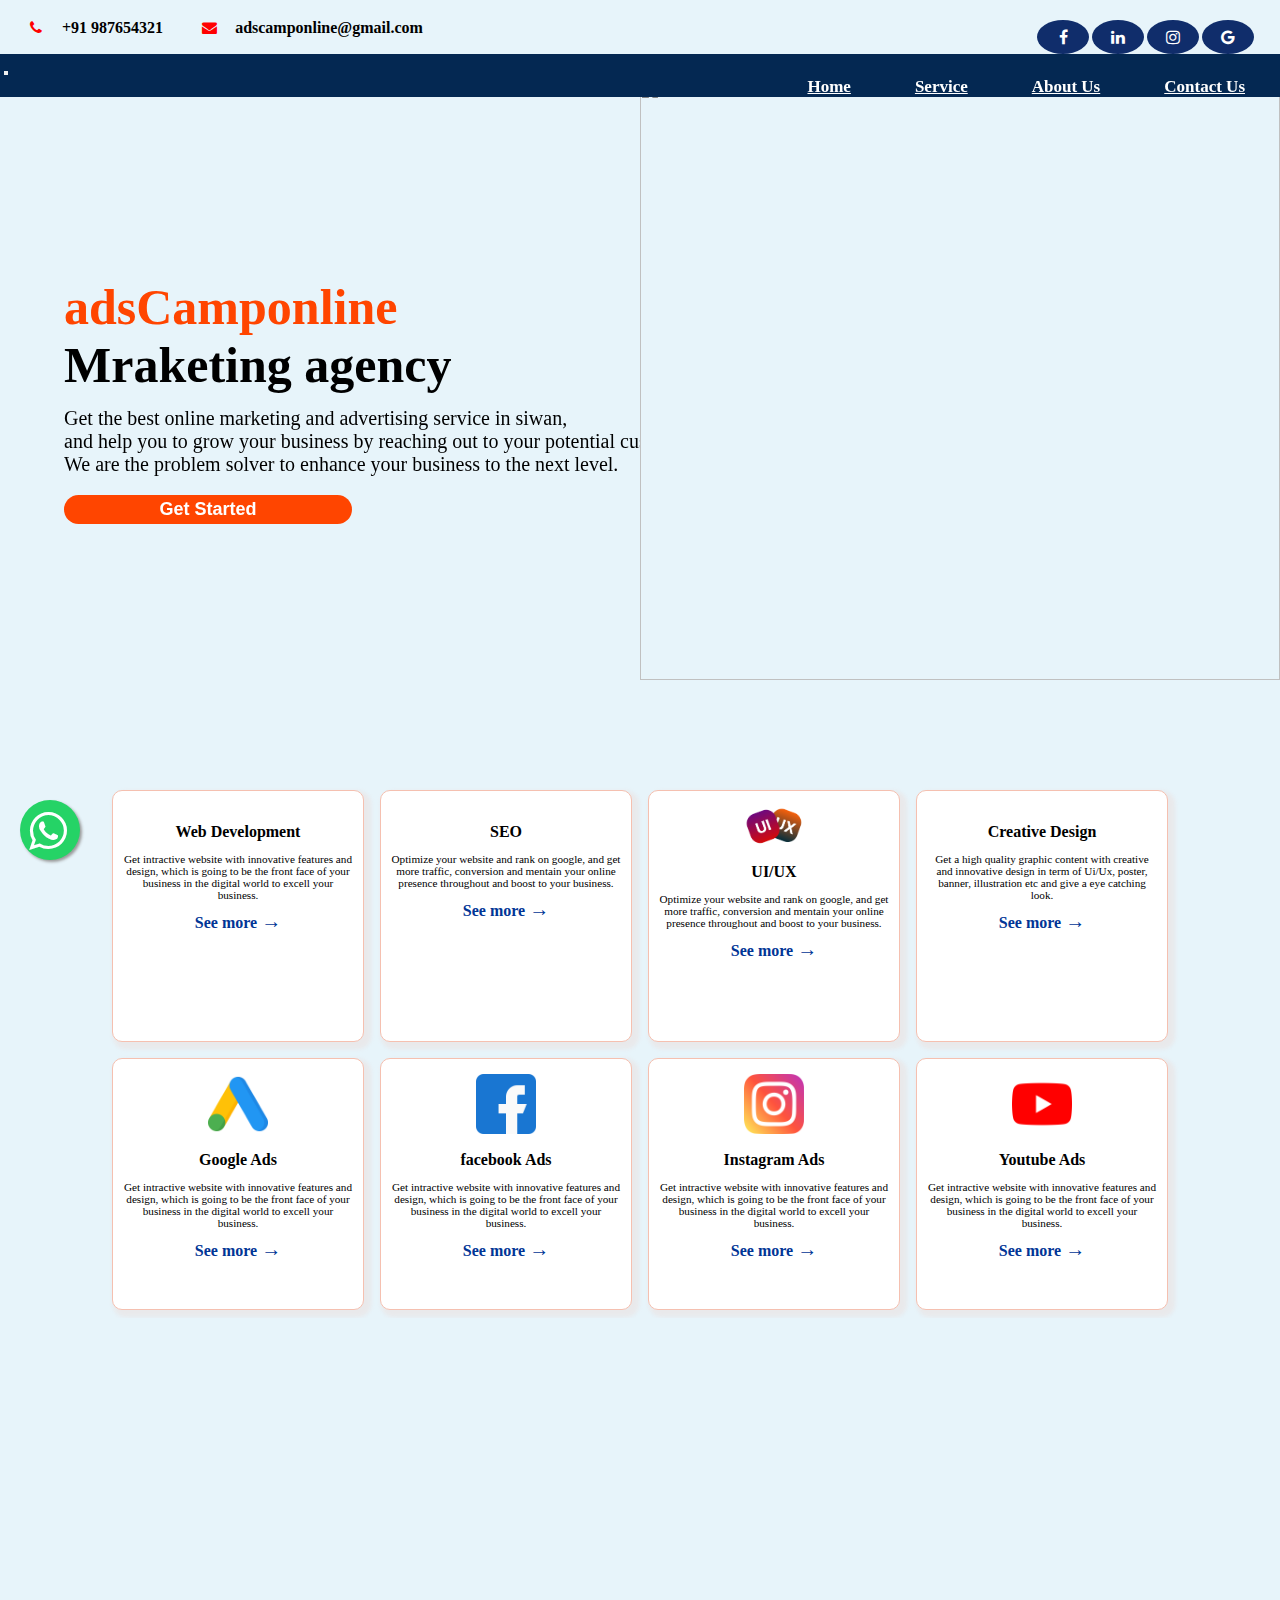
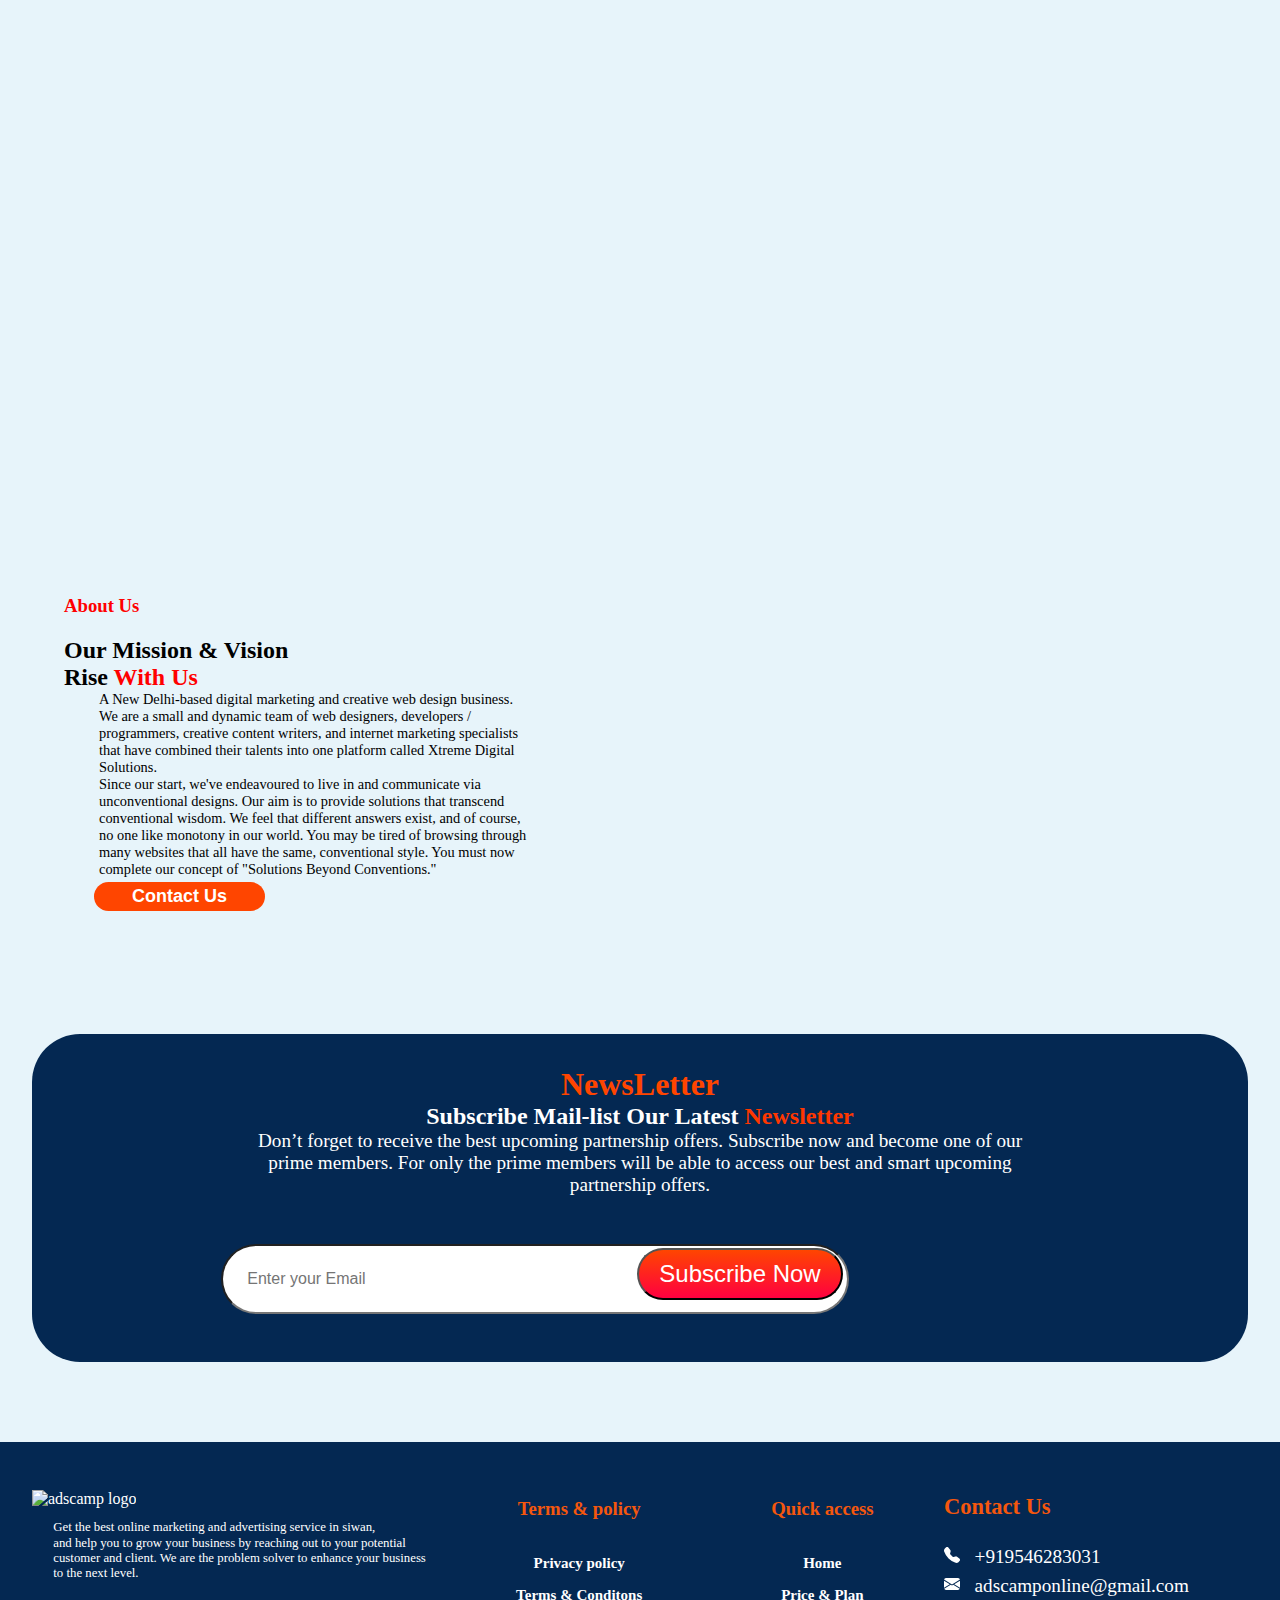
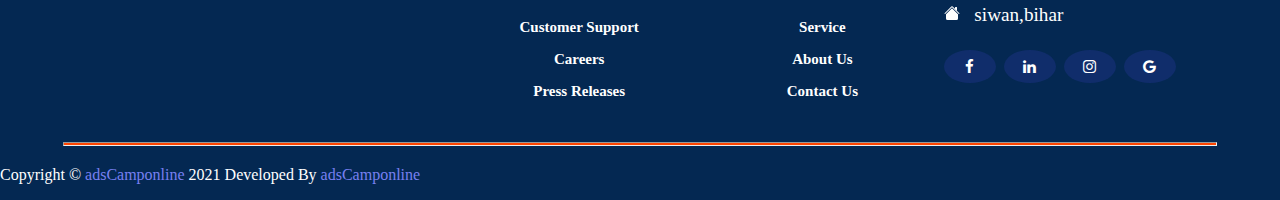
==== index.html @ 04681a6b "final up" ====
<!DOCTYPE html>
<html lang="en">

<head>
    <meta charset="UTF-8">
    <meta http-equiv="X-UA-Compatible" content="IE=edge">
    <meta name="viewport" content="width=device-width, initial-scale=1.0">
    <meta name="description"
        content="Get the best digital marketing agency service with adscamponline like web development, email marketing, content marketing, online advertising  SEO, SMO, SMM, SEM, PPC, Google Ads, Facebook Ads etc and build your online presence in the competitive market.">
    <meta name="keyword"
        content="marketing online,parchar,online parchar,online parchar kaise kare,
        digital marketing,parchar,online marketing,digital marketing agency,digital marketing company,digital marketing services,google digital marketing,internet marketing,digital garage google,online marketing business,udemy digital marketing,internet marketing service,digital network marketing,digital marketing is,digiyes digital marketing,google certified digital marketing,onlinemarketing,advertisingagencyinsiwan,onlinemarketinginsiwan,socialmediamarketing,advertisingagency,webdevelopement,digitalmarketingagency,frontenddeveloper,internetmarketing,seoagency,socialmediaadvertising,uideveloper,adagency,advertisingcompany,frontendbackend,internetmarketingcompany,online marketing agency,socialmediaoptimization,freelancewebdesigner,bestseocompany,affiliatemarketingcompanies,digitalmarketingagencynearme,brandinginmarketing,bestdigitalmarketingagency,internetadvertising,localseocompany,onlinemarketingbusiness,agencyanalytics,onlinemarketingcompanies,online advertising,agency,reputation management,marketing 4.0,online marketing,agent,digital marketing agency,marketing agency,digital marketing company,digital marketing services,google digital marketing,internet marketing,digital marketing strategy,social media marketing agency,display advertising,traditional marketing,online reputation management,digital marketing specialist,google garage digital marketing,best reputation management services,digital pr,classified ad posting,digital marketing for dummies,internet marketing company,online marketing agency,seo digital marketing,digital media marketing,digital marketing company near me,marketing firms near me,ppc agency nexa,free online advertising,online reputation repair,hubspot digital marketing">
    <meta name="author" content="adsCamponline">
    <meta name="p:domain_verify" content="2266197c15697f614e27ad385ffd2e24" />
    <link href="https://unpkg.com/aos@2.3.1/dist/aos.css" rel="stylesheet">
    <link rel="stylesheet" href="https://cdnjs.cloudflare.com/ajax/libs/font-awesome/4.7.0/css/font-awesome.min.css">
    <link href="https://cdn.jsdelivr.net/npm/bootstrap@5.1.3/dist/css/bootstrap.min.css" rel="stylesheet"
        integrity="sha384-1BmE4kWBq78iYhFldvKuhfTAU6auU8tT94WrHftjDbrCEXSU1oBoqyl2QvZ6jIW3" crossorigin="anonymous">
    <link rel="stylesheet" href="assets/bootstrap5/css/bootstrap.css">
    <link rel="stylesheet" href="css/style.css">
    <link rel="stylesheet" href="css/media.css">

    <script src="https://code.jquery.com/jquery-3.5.1.min.js"></script>
    <script src="https://cdn.jsdelivr.net/npm/bootstrap@4.6.0/dist/js/bootstrap.bundle.min.js"></script>


    <!-- Global site tag (gtag.js) - Google Analytics -->
    <script async src="https://www.googletagmanager.com/gtag/js?id=G-70TVT3E9F8"></script>


    <title>adsCamponline - Digital Marketing Agency</title>
    <link rel="shortcut icon" href="assets/img/logo.png">
</head>

<body>
    <div id="fb-root"></div>
<script async defer crossorigin="anonymous" src="https://connect.facebook.net/en_GB/sdk.js#xfbml=1&version=v13.0" nonce="bZin5POB"></script>
    <div class="sticky">
        <div class="contact-option" data-aos="fade-right">
            <div class="con-top">
                <div class="phone-option"><i class="fa fa-phone" style="font-size:15px;color:red"></i>+91 987654321
                </div>
                <div class="email-option"><i class="fa fa-envelope" style="font-size:15px;color:red"></i><a
                        href="mailto:adscamponline@gmail.com" class="mail-x">adscamponline@gmail.com</a></div>
            </div>
            <ul class="media-icon" style="display: flex; flex-direction: row; justify-content: flex-start;">
                <li>
                    <a href="https://www.facebook.com/AdsCamponline-103974725124517" target="blank"
                        class="fa fa-facebook"></a>
                </li>
                <li>
                    <a href="https://www.linkedin.com/company/80056406" target="blank"
                        class="fa fa-linkedin"></a>
                </li>
                <li>
                    <a href="https://www.instagram.com/adscamponline/" target="blank" class="fa fa-instagram"></a>
                </li>
                <li>
                    <a href="mailto:adscamponline@gmail.com" target="blank" class="fa fa-google"></a>
                </li>
            </ul>

        </div>
        <div class="nav-background">
            <nav class="navbar navbar-expand-lg navbar-light">
                <div class="container-fluid">
                    <a class="navbar-brand" data-aos="fade-right" href="index.html"><img class="img-fluid"
                            src="assets/img/logo.png" alt="" width="40px" height="auto"></a>
                    <button class="navbar-toggler" type="button" data-bs-toggle="collapse"
                        data-bs-target="#navbarNavAltMarkup" aria-controls="navbarNavAltMarkup" aria-expanded="false"
                        aria-label="Toggle navigation">
                        <span class="navbar-toggler-icon"></span>
                    </button>
                    <div class="collapse navbar-collapse nav-end" id="navbarNavAltMarkup">
                        <div class="navbar-nav" data-aos="fade-right">
                            <a class="nav-link active" aria-current="page" href="index.html">Home</a>
                            <!-- <a class="nav-link" href="price.html">Pricing & Plan</a> -->
                            <a class="nav-link" href="service.html">Service</a>
                            <!-- <a class="nav-link" href="#">Blog</a>  -->
                            <a class="nav-link" href="about.html">About Us</a>
                            <a class="nav-link" href="contact.html">Contact Us</a>
                            <!-- <a class="nav-link disabled">Disabled</a>  -->
                        </div>
                    </div>
                </div>
            </nav>
        </div>
    </div>

    <!-- <div class="sticky">
    
        <div class="contact-option">
    
            <div class="social">
        
                <a href="#" class="fa fa-facebook" ></a>
                <a href="#" class="fa fa-instagram" ></a>
                <a href="#" class="fa fa-instagram" style="background: #102d6b;color: #ffffff; "></a>
                <a href="#" class="fa fa-linkedin" ></a>
            </div>
    
    
            <div class="phone-option"><i class="fa fa-phone" style="font-size:15px;color:red"></i>+91 987654321</div>
            <div class="email-option"><i class="fa fa-envelope" style="font-size:15px;color:red"></i>adscamponline@gmail.com</div>
          
        </div>
    
    
    
        <header class="header">
            <nav class="navbar">
                <div class="logo">
                    <img src="assets/img/logo.png" alt="">
                   </div>
                 
                
                   <ul class="nav-menu">
                    <li class="nav-item">
                        <a href="index.html" class="nav-link">Home</a>
                    </li>
                    <li class="nav-item">
                        <a href="service.html" class="nav-link">Services</a>
                    </li>
                    <li class="nav-item">
                        <a href="about.html" class="nav-link">About</a>
                    </li>
                    <li class="nav-item">
                        <a href="contact.html" class="nav-link">Contact Us</a>
                    </li>
                </ul>
                <div class="hamburger">
                    <span class="bar"></span>
                    <span class="bar"></span>
                    <span class="bar"></span>
                </div>
            </nav>
        </header>
    </div> -->

    <!-- navigation section end  -->

    <!-- main heading  -->
    <section class="top-sec-1 ">


        <div class="head-row">
            <div class="head-col" data-aos="fade-right">
                <div class="heading">
                    <h1 style="font-weight: bold ; font-size:50px;"><br> <span
                            style="color: orangered;">adsCamponline</span> <br>Mraketing agency</h1>
                </div>
                <p class="top-para">Get the best online marketing and advertising service in siwan, <br> and help you to
                    grow your business by reaching out to your potential customer and client. <br> We are the problem
                    solver to enhance your business to the next level.</p>
                <button class="btn btn-danger btn-over"><a href="#">Get Started </a></button>
            </div>
            <div class="head-col block-con" data-aos="fade-left" id="head-col-img">
                <img src="assets/img/background.png" alt="">
            </div>
        </div>


    </section>

    <!-- <script>
        var imgElement =  document.getElementById("head-col-img");
        function classRemove() {
            if(window.screen.width < 780){
                imgElement.classList.remove("head-col","block-con");    
            }  
        }
        classRemove();
      </script> -->

    <!-- main heading end -->


    <!-- what do we do  -->
    <section class="task-we-do img-fluid">
        <div class="container">
            <div class="task">
                <!--Tile section -->

                <div class="item" id="item">
                    <div class="mini-icon"><img src="assets/img/webdevelopment.png" alt=""></div>
                    <h4 class="box-title">Web Development</h4>
                    <p>Get intractive website with innovative features and design, which is going to be the front face
                        of your business in the digital world to excell your business. </p>
                    <div class="btn">
                        <a href="service.html" class="text-color-tile" id="webev">See more <span
                                style='font-size:20px;'>&#8594;</span></a>
                        <link rel="stylesheet" href="#icon_arrow">
                    </div>
                </div>


                <div class="item" id="item">
                    <div class="mini-icon"><img src="assets/img/seo 1.png" alt=""></div>
                    <h4 class="box-title">SEO</h4>
                    <p>Optimize your website and rank on google, and get more traffic, conversion and mentain your
                        online presence throughout and boost to your business.</p>
                    <div class="btn">
                        <a href="service.html" class="text-color-tile" id="sEo">See more <span
                                style='font-size:20px;'>&#8594;</span></a>
                        <link rel="stylesheet" href="#icon_arrow">
                    </div>
                </div>



                <div class="item" id="item">
                    <div class="mini-icon"><img src="assets/img/ui-ux-icon.png" alt=""></div>
                    <h4 class="box-title">UI/UX</h4>
                    <p>Optimize your website and rank on google, and get more traffic, conversion and mentain your
                        online presence throughout and boost to your business.</p>
                    <div class="btn">
                        <a href="service.html" class="text-color-tile" id="uiUx" onclick="underCon()">See more <span
                                style='font-size:20px;'>&#8594;</span></a>
                        <link rel="stylesheet" href="#icon_arrow">
                    </div>
                </div>

                <div class="item" id="item">
                    <div class="mini-icon"><img src="assets/img/ux.png" alt=""></div>
                    <h4 class="box-title">Creative Design</h4>
                    <p>Get a high quality graphic content with creative and innovative design in term of Ui/Ux, poster,
                        banner, illustration etc and give a eye catching look.</p>
                    <div class="btn">
                        <a href="service.html" class="text-color-tile" id="creativeDesign">See more <span
                                style='font-size:20px;'>&#8594;</span></a>
                        <link rel="stylesheet" href="#icon_arrow">
                    </div>
                </div>





                <div class="item" id="item">
                    <div class="mini-icon"><img src="assets/img/GOOGLE ADS.png" alt=""></div>
                    <h4 class="box-title">Google Ads</h4>
                    <p>Get intractive website with innovative features and design, which is going to be the front face
                        of your business in the digital world to excell your business. </p>
                    <div class="btn">
                        <a href="service.html" class="text-color-tile" id="googleAds">See more <span
                                style='font-size:20px;'>&#8594;</span></a>
                        <link rel="stylesheet" href="#icon_arrow">
                    </div>
                </div>



                <div class="item" id="item">
                    <div class="mini-icon"><img src="assets/img/facebook.png" alt=""></div>
                    <h4 class="box-title">facebook Ads</h4>
                    <p>Get intractive website with innovative features and design, which is going to be the front face
                        of your business in the digital world to excell your business. </p>
                    <div class="btn">
                        <a href="service.html" class="text-color-tile" id="facebookAds" onclick="underCon()">See more <span
                                style='font-size:20px;'>&#8594;</span></a>
                        <link rel="stylesheet" href="#icon_arrow">
                    </div>
                </div>


                <div class="item" id="item">
                    <div class="mini-icon"><img src="assets/img/instagram.png" alt=""></div>
                    <h4 class="box-title">Instagram Ads</h4>
                    <p>Get intractive website with innovative features and design, which is going to be the front face
                        of your business in the digital world to excell your business. </p>
                    <div class="btn">
                        <a href="service.html" class="text-color-tile" id="instaAds" onclick="underCon()">See more <span
                                style='font-size:20px;'>&#8594;</span></a>
                        <link rel="stylesheet" href="#icon_arrow">
                    </div>
                </div>


                <div class="item" id="item">
                    <div class="mini-icon"><img src="assets/img/youtube.png" alt=""></div>
                    <h4 class="box-title">Youtube Ads</h4>
                    <p>Get intractive website with innovative features and design, which is going to be the front face
                        of your business in the digital world to excell your business. </p>
                    <div class="btn">
                        <a href="service.html" class="text-color-tile" id="youtubeAds" onclick="underCon()">See more <span
                                style='font-size:20px;'>&#8594;</span></a>
                        <link rel="stylesheet" href="#icon_arrow">
                    </div>
                </div>
            </div>
            <!--Tile section -->

            <!-- <div class="task-detail">
                <!--Content section tile 
                <div class="content-detail">
                    <ul>
                        <li>
                            <h3 class="text-color" data-aos="fade-left" data-aos-offset="100"
                                data-aos-easing="ease-in-sine">What do we do</h3>
                        </li>
                        <h2 class="font-size-h2" data-aos="fade-left" data-aos-offset="100"
                            data-aos-easing="ease-in-sine">Have a look to <br> Our<span class="text-color"> Best
                                Service</span></h2>
                    </ul>
                </div>
                <p class="para-content" data-aos="fade-left" data-aos-offset="100" data-aos-easing="ease-in-sine">
                    Lorem ipsum dolor sit amet consectetur adipisicing elit. Veniam iure, ullam numquam quo eveniet
                    nesciunt, uptatem iusto soluta fugit harum qui facilis atque? Velit officia autem nemo voluptatum
                    nam, similique, aliquid accusantium iure adipisci fuga beatae
                    minus est nostrum odio distinctio animi nobis! Modi ut vel molestiae magnam consequatur? Fugit quos
                    veniam incidunt aliquid consectetur nemo est, ipsum modi
                </p>
                <p class="para-content" data-aos="fade-left" data-aos-offset="100" data-aos-easing="ease-in-sine">
                    praesentium, quasi,earum minus ea dicta facere a rerum sequi nobis sunt quae accusantium dolores.
                    Facere a natus in, nobis animi saepe quo neque aspernatur accusantium impedit odio explicabo iure
                    reprehenderit voluptatum ullam, quae sint
                    minus odit corporis nisi voam nesciun, harum odio ducimus nostrum nobis et. Voluptas harum nostrum
                    natus maxime.
                </p>
                </p>
                <button class="top-btn" data-aos="fade-left" data-aos-offset="100" data-aos-easing="ease-in-sine"><a
                        href="service.html">Explore all services</a></button>
            </div> -->
            <!--Content section tile -->
        </div>
    </section>

    <!-- /what do we do  -->


    <!-- portfolio section start -->


    <section id="portfolio" class="portfolio-main ">
        <div class="portfolio-hw" data-aos="fade-up">
            <h2 class="our-team">Portfolio</h2>
            <p class="team-para">Here you can view the portfolio of all the services that we have provided, to our trusted clients. Client satisfaction is our utmost priority.</p>


            <div id="carouselExampleIndicators_false" class="carousel slide" data-bs-ride="carousel">
                <div class="carousel-indicators">
                    <div class="btn-port">
                        <button type="button" id="btn-slide" data-bs-target="#carouselExampleIndicators_false"
                            data-bs-slide-to="0" class="active" aria-current="true" aria-label="Slide 1"></button>
                    </div>
                    <div class="btn-port">
                        <button type="button" id="btn-slide" data-bs-target="#carouselExampleIndicators_false"
                            data-bs-slide-to="1" aria-label="Slide 2"></button>
                    </div>
                    <div class="btn-port">
                        <button type="button" id="btn-slide" data-bs-target="#carouselExampleIndicators_false"
                            data-bs-slide-to="2" aria-label="Slide 3"></button>
                    </div>
                </div>
                <div class="carousel-inner" id="carousel-inner-portfolio">
                    <div class="carousel-item active" id="carousel-item-margin">
                        <div class="container_port" data-aos="fade-up">
                            <div class="item_p" id="item1"><img src="assets/img/thumbnail/1.png"  onclick="thumbnail1()" width="100%" height="100%" alt=""></div>
                            <div class="item_p" id="item1"><img src="assets/img/thumbnail/Screenshot 2022-04-01 162708.png" alt="" id="thumbnail1" onclick="thumbnail2()"  width="100%" height="100%" ></div> 
                            <div class="item_p" id="item1"><img src="assets/img/thumbnail/3.png" alt="" id="thumbnail1" onclick="thumbnail3()"  width="100%" height="100%"></div>
                        </div>   
                    </div>

                    <!-- <div class="carousel-item" id="carousel-item-margin">
                        <div class="container_port" data-aos="fade-up">
                            <div class="item_p" id="item1"><img src="assets/img/portfolio/01 (1).jpg" alt=""></div>
                            <div class="item_p" id="item1"><img src="assets/img/portfolio/01 (4).jpg" alt=""></div>
                            <div class="item_p" id="item1"><img src="assets/img/portfolio/01 (5).jpg" alt=""></div>
                        </div>
                    </div>
                    <div class="carousel-item" id="carousel-item-margin">
                        <div class="container_port" data-aos="fade-up">
                            <div class="item_p" id="item1"><img src="assets/img/portfolio/01 (1).jpg" alt=""></div>
                            <div class="item_p" id="item1"><img src="assets/img/portfolio/01 (4).jpg" alt=""></div>
                            <div class="item_p" id="item1"><img src="assets/img/portfolio/01 (5).jpg" alt=""></div>
                        </div>
                    </div> -->
                </div>
            </div>
        </div>
    </section>



    <!-- portfolio section end -->

    <!-- about us  -->

    <section class="about-section">
        <div class="container">
            <div class="about-task">
                <!--Content section tile -->
                <div class="content-detail">
                    <ul>
                        <li>
                            <h3 class="text-color">About Us</h3>
                        </li>
                        <h2 class="font-size-h2">Our Mission & Vision<br> Rise<span class="text-color"> With
                                Us</span></h2>
                    </ul>
                </div>
                <p class="para-content">
                    A New Delhi-based digital marketing and creative web design business. We are a small and dynamic team of web designers, developers / programmers, creative content writers, and internet marketing specialists that have combined their talents into one platform called Xtreme Digital Solutions.
                </p>
                <p class="para-content">Since our start, we've endeavoured to live in and communicate via unconventional
                designs. Our aim is to provide solutions that transcend conventional wisdom. We feel that different answers exist, and of course, no one like monotony in our world. You may be tired of browsing through many websites that all have the same, conventional style. You must now complete our concept of "Solutions Beyond Conventions."
                </p>
                <button class="top-btn "><a href="#">Contact Us</a></button>


            </div>
            <div class="about-img">
                <!--Tile section -->
                <!-- <div class="item-img-1" id="item-img"> -->
                <img class="img-fluid-x" src="assets/img/about.png" alt="">
            
                            <!-- <h3 class="text-color">Social <span style="color: black;">Media</span> <span class="text-color"> Updates</span> </h3> -->
            
                
                <!-- <div class="fb-page" data-href="https://www.facebook.com/AdsCamponline-103974725124517/" data-tabs="timeline" data-width="" data-height="" data-small-header="false" data-adapt-container-width="true" data-hide-cover="false" data-show-facepile="true"><blockquote cite="https://www.facebook.com/AdsCamponline-103974725124517/" class="fb-xfbml-parse-ignore"><a href="https://www.facebook.com/AdsCamponline-103974725124517/">AdsCamponline</a></blockquote></div> -->
                <!-- </div> -->


            </div>

        </div>
    </section>



    <!-- about us end -->



    <!-- price and plan -->

    <!-- <section>
        <div class="plan-flexibality">
            <h3 style="color: darkblue;">PRICING PLAN</h3>
            <h1> <span style="color: orangered;">Flexible pricing </span> that scales <br> with your <span
                    style="color: orangered;">bussiness. </span> </h1>
        </div>
        <div class="container-x">
            <div class="plan-box">
                <div class="plan-box-info">
                    <p>Lite</p>
                    <h1>$19 <small style="color: rgb(152, 163, 180);">/yr</small> </h1>
                    <span style="color: rgb(152, 163, 180);">Hit the ground running.</span>
                    <button class="planbtn" id="plan-btn">Start Free Trial</button>

                </div>
                <div class="plan-box-info">
                    <p>Lite</p>
                    <h1>$19 <small style="color: rgb(152, 163, 180);">/yr</small> </h1>
                    <span style="color: rgb(152, 163, 180);">Hit the ground running.</span>
                    <button class="planbtn" id="plan-btn">Start Free Trial</button>
                </div>
                <div class="plan-box-info">
                    <p>Lite</p>
                    <h1>$19 <small style="color: rgb(152, 163, 180);">/yr</small> </h1>
                    <span style="color: rgb(152, 163, 180);">Hit the ground running.</span>
                    <button class="planbtn" id="plan-btn">Start Free Trial</button>
                </div>

            </div>
        </div>

    </section> -->


    <!-- end price and plan -->


    <!-- team section start  -->
    <!-- <section class="team-main img-fluid">
        <h2 class="our-team">Our Team</h2>
        <p class="team-para">We are a small but active and experienced team of web designers, developers/programmers, graphic designers, creative content writers, and marketing analysts that are always available to deliver the finest solution.</p>
        <div class="team">
            <div id="carouselExampleIndicators" class="carousel slide" data-bs-ride="carousel">
                <div class="carousel-indicators">
                    <button type="button" data-bs-target="#carouselExampleIndicators" data-bs-slide-to="0"
                        class="active" aria-current="true" aria-label="Slide 1"></button>
                    <button type="button" data-bs-target="#carouselExampleIndicators" data-bs-slide-to="1"
                        aria-label="Slide 2"></button>
                    <button type="button" data-bs-target="#carouselExampleIndicators" data-bs-slide-to="2"
                        aria-label="Slide 3"></button>
                    <button type="button" data-bs-target="#carouselExampleIndicators" data-bs-slide-to="3"
                        aria-label="Slide 4"></button>
                    <button type="button" data-bs-target="#carouselExampleIndicators" data-bs-slide-to="4"
                        aria-label="Slide 5"></button>
                    <button type="button" data-bs-target="#carouselExampleIndicators" data-bs-slide-to="5"
                        aria-label="Slide 6"></button>
                    <button type="button" data-bs-target="#carouselExampleIndicators" data-bs-slide-to="6"
                        aria-label="Slide 7"></button>
                    <button type="button" data-bs-target="#carouselExampleIndicators" data-bs-slide-to="7"
                        aria-label="Slide 8"></button>
                </div>

                <div class="carousel-inner">
                    <div class="carousel-item active">
                        <div class="carousel-container">
                            <div class="carousel-img" id="column">
                                <img src="assets/img/team/david.png" class="d-block w-100 img-fluid" alt="...">
                            </div>
                            <div class="team-content" id="column">
                                <div class="name">
                                    <h3>Abid Hussain</h3>
                                </div>
                                <div class="desigination">
                                    <h5>Founder</h5>
                                </div>
                                <div class="content">
                                    <p class="content-team-p">Lorem ipsum dolor sit amet, consectetur adipisicing elit.
                                        Adipisci, nemo itaque aliquam quo veritatis saepe. Necem ipsum dolor sit amet,
                                        consectetur adipisicing elit. Adipisci, nemo itaque aliquam quo veritatis saepe.
                                        Nessitatibus obcaecati eligendi perspiciatis dolore. Lorem ipsum dolor sit amet
                                        consectetur adipisicing elit. Ab nuipsum dolor sit amet consectetur adipisicing
                                        elit. Ab nmquam quis similique voluptatem enim fugiat.
                                    </p>
                                </div>
                                <div class="socialmediaIcon">
                                    <ul class="media-icon">
                                        <li>
                                            <a href="#" class="fa fa-facebook"></a>
                                        </li>
                                        <li>
                                            <a href="#" class="fa fa-google"></a>
                                        </li>
                                        <li>
                                            <a href="#" class="fa fa-linkedin"></a>
                                        </li>
                                        <li>
                                            <a href="#" class="fa fa-instagram"></a>
                                        </li>
                                    </ul>
                                </div>
                            </div>
                        </div>
                    </div>
                    <div class="carousel-item">
                        <div class="carousel-container">
                            <div class="carousel-img" id="column"><img src="assets/img/team/david.png"
                                    class="d-block w-100" alt="..."></div>
                            <div class="team-content" id="column">
                                <div class="name">
                                    <h3>Nikesh Kumar</h3>
                                </div>
                                <div class="desigination">
                                    <h5>Co-Founder</h5>
                                </div>
                                <div class="content">
                                    <p>Lorem ipsum dolor sit amet, consectetur adipisicing elit. Adipisci, nemo itaque
                                        aliquam quo veritatis saepe. Necem ipsum dolor sit amet, consectetur adipisicing
                                        elit. Adipisci, nemo itaque aliquam quo veritatis saepe.
                                        Nessitatibus obcaecati eligendi perspiciatis dolore.
                                    </p>
                                    <p>Lorem ipsum dolor sit amet consectetur adipisicing elit. Ab nuipsum dolor sit
                                        amet consectetur adipisicing elit. Ab nmquam quis similique voluptatem enim
                                        fugiat.</p>
                                </div>
                                <div class="socialmediaIcon">
                                    <ul class="media-icon">
                                        <li>
                                            <a href="#" class="fa fa-facebook"></a>
                                        </li>
                                        <li>
                                            <a href="#" class="fa fa-google"></a>
                                        </li>
                                        <li>
                                            <a href="#" class="fa fa-linkedin"></a>
                                        </li>
                                        <li>
                                            <a href="#" class="fa fa-instagram"></a>
                                        </li>
                                    </ul>
                                </div>
                            </div>
                        </div>
                    </div>
                    <div class="carousel-item">
                        <div class="carousel-container">
                            <div class="carousel-img" id="column">
                                <img src="assets/img/team/david.png" class="d-block w-100 img-fluid" alt="...">
                            </div>
                            <div class="team-content" id="column">
                                <div class="name">
                                    <h3>Manish Kumar</h3>
                                </div>
                                <div class="desigination">
                                    <h5>Front-End Dev</h5>
                                </div>
                                <div class="content">
                                    <p>Lorem ipsum dolor sit amet, consectetur adipisicing elit. Adipisci, nemo itaque
                                        aliquam quo veritatis saepe. Necem ipsum dolor sit amet, consectetur adipisicing
                                        elit. Adipisci, nemo itaque aliquam quo veritatis saepe.
                                        Nessitatibus obcaecati eligendi perspiciatis dolore.
                                    </p>
                                    <p>Lorem ipsum dolor sit amet consectetur adipisicing elit. Ab nuipsum dolor sit
                                        amet consectetur adipisicing elit. Ab nmquam quis similique voluptatem enim
                                        fugiat.</p>
                                </div>
                                <div class="socialmediaIcon">
                                    <ul class="media-icon">
                                        <li>
                                            <a href="#" class="fa fa-facebook"></a>
                                        </li>
                                        <li>
                                            <a href="#" class="fa fa-google"></a>
                                        </li>
                                        <li>
                                            <a href="#" class="fa fa-linkedin"></a>
                                        </li>
                                        <li>
                                            <a href="#" class="fa fa-instagram"></a>
                                        </li>
                                    </ul>
                                </div>
                            </div>
                        </div>
                    </div>
                    <div class="carousel-item">
                        <div class="carousel-container">
                            <div class="carousel-img" id="column">
                                <img src="assets/img/team/david.png" class="d-block w-100 img-fluid" alt="...">
                            </div>
                            <div class="team-content" id="column">
                                <div class="name">
                                    <h3>Harshal Holkar</h3>
                                </div>
                                <div class="desigination">
                                    <h5>Back-End Dev</h5>
                                </div>
                                <div class="content">
                                    <p>Lorem ipsum dolor sit amet, consectetur adipisicing elit. Adipisci, nemo itaque
                                        aliquam quo veritatis saepe. Necem ipsum dolor sit amet, consectetur adipisicing
                                        elit. Adipisci, nemo itaque aliquam quo veritatis saepe.
                                        Nessitatibus obcaecati eligendi perspiciatis dolore.
                                    </p>
                                    <p>Lorem ipsum dolor sit amet consectetur adipisicing elit. Ab nuipsum dolor sit
                                        amet consectetur adipisicing elit. Ab nmquam quis similique voluptatem enim
                                        fugiat.</p>
                                </div>
                                <div class="socialmediaIcon">
                                    <ul class="media-icon">
                                        <li>
                                            <a href="#" class="fa fa-facebook"></a>
                                        </li>
                                        <li>
                                            <a href="#" class="fa fa-google"></a>
                                        </li>
                                        <li>
                                            <a href="#" class="fa fa-linkedin"></a>
                                        </li>
                                        <li>
                                            <a href="#" class="fa fa-instagram"></a>
                                        </li>
                                    </ul>
                                </div>
                            </div>
                        </div>
                    </div>
                    <div class="carousel-item">
                        <div class="carousel-container">
                            <div class="carousel-img" id="column">
                                <img src="assets/img/team/david.png" class="d-block w-100 img-fluid" alt="...">
                            </div>
                            <div class="team-content" id="column">
                                <div class="name">
                                    <h3>Sushant</h3>
                                </div>
                                <div class="desigination">
                                    <h5>Creative Writer</h5>
                                </div>
                                <div class="content">
                                    <p>Lorem ipsum dolor sit amet, consectetur adipisicing elit. Adipisci, nemo itaque
                                        aliquam quo veritatis saepe. Necem ipsum dolor sit amet, consectetur adipisicing
                                        elit. Adipisci, nemo itaque aliquam quo veritatis saepe.
                                        Nessitatibus obcaecati eligendi perspiciatis dolore.
                                    </p>
                                    <p>Lorem ipsum dolor sit amet consectetur adipisicing elit. Ab nuipsum dolor sit
                                        amet consectetur adipisicing elit. Ab nmquam quis similique voluptatem enim
                                        fugiat.</p>
                                </div>
                                <div class="socialmediaIcon">
                                    <ul class="media-icon">
                                        <li>
                                            <a href="#" class="fa fa-facebook"></a>
                                        </li>
                                        <li>
                                            <a href="#" class="fa fa-google"></a>
                                        </li>
                                        <li>
                                            <a href="#" class="fa fa-linkedin"></a>
                                        </li>
                                        <li>
                                            <a href="#" class="fa fa-instagram"></a>
                                        </li>
                                    </ul>
                                </div>
                            </div>
                        </div>
                    </div>
                    <div class="carousel-item">
                        <div class="carousel-container">
                            <div class="carousel-img" id="column">
                                <img src="assets/img/team/david.png" class="d-block w-100 img-fluid" alt="...">
                            </div>
                            <div class="team-content" id="column">
                                <div class="name">
                                    <h3>Chandra kishor</h3>
                                </div>
                                <div class="desigination">
                                    <h5>Creative Designer</h5>
                                </div>
                                <div class="content">
                                    <p>Lorem ipsum dolor sit amet, consectetur adipisicing elit. Adipisci, nemo itaque
                                        aliquam quo veritatis saepe. Necem ipsum dolor sit amet, consectetur adipisicing
                                        elit. Adipisci, nemo itaque aliquam quo veritatis saepe.
                                        Nessitatibus obcaecati eligendi perspiciatis dolore.
                                    </p>
                                    <p>Lorem ipsum dolor sit amet consectetur adipisicing elit. Ab nuipsum dolor sit
                                        amet consectetur adipisicing elit. Ab nmquam quis similique voluptatem enim
                                        fugiat.</p>
                                </div>
                                <div class="socialmediaIcon">
                                    <ul class="media-icon">
                                        <li>
                                            <a href="#" class="fa fa-facebook"></a>
                                        </li>
                                        <li>
                                            <a href="#" class="fa fa-google"></a>
                                        </li>
                                        <li>
                                            <a href="#" class="fa fa-linkedin"></a>
                                        </li>
                                        <li>
                                            <a href="#" class="fa fa-instagram"></a>
                                        </li>
                                    </ul>
                                </div>
                            </div>
                        </div>
                    </div>
                    <div class="carousel-item">
                        <div class="carousel-container">
                            <div class="carousel-img" id="column">
                                <img src="assets/img/team/david.png" class="d-block w-100 img-fluid" alt="...">
                            </div>
                            <div class="team-content" id="column">
                                <div class="name">
                                    <h3>Pranjal</h3>
                                </div>
                                <div class="desigination">
                                    <h5>Marketing & Research</h5>
                                </div>
                                <div class="content">
                                    <p>Lorem ipsum dolor sit amet, consectetur adipisicing elit. Adipisci, nemo itaque
                                        aliquam quo veritatis saepe. Necem ipsum dolor sit amet, consectetur adipisicing
                                        elit. Adipisci, nemo itaque aliquam quo veritatis saepe.
                                        Nessitatibus obcaecati eligendi perspiciatis dolore.
                                    </p>
                                    <p>Lorem ipsum dolor sit amet consectetur adipisicing elit. Ab nuipsum dolor sit
                                        amet consectetur adipisicing elit. Ab nmquam quis similique voluptatem enim
                                        fugiat.</p>
                                </div>
                                <div class="socialmediaIcon">
                                    <ul class="media-icon">
                                        <li>
                                            <a href="#" class="fa fa-facebook"></a>
                                        </li>
                                        <li>
                                            <a href="#" class="fa fa-google"></a>
                                        </li>
                                        <li>
                                            <a href="#" class="fa fa-linkedin"></a>
                                        </li>
                                        <li>
                                            <a href="#" class="fa fa-instagram"></a>
                                        </li>
                                    </ul>
                                </div>
                            </div>
                        </div>
                    </div>
                    <div class="carousel-item">
                        <div class="carousel-container">
                            <div class="carousel-img" id="column">
                                <img src="assets/img/team/david.png" class="d-block w-100 img-fluid" alt="...">
                            </div>
                            <div class="team-content" id="column">
                                <div class="name">
                                    <h3>Samadarshi</h3>
                                </div>
                                <div class="desigination">
                                    <h5>Analytics</h5>
                                </div>
                                <div class="content">
                                    <p>Lorem ipsum dolor sit amet, consectetur adipisicing elit. Adipisci, nemo itaque
                                        aliquam quo veritatis saepe. Necem ipsum dolor sit amet, consectetur adipisicing
                                        elit. Adipisci, nemo itaque aliquam quo veritatis saepe.
                                        Nessitatibus obcaecati eligendi perspiciatis dolore.
                                    </p>
                                    <p>Lorem ipsum dolor sit amet consectetur adipisicing elit. Ab nuipsum dolor sit
                                        amet consectetur adipisicing elit. Ab nmquam quis similique voluptatem enim
                                        fugiat.</p>
                                </div>
                                <div class="socialmediaIcon">
                                    <ul class="media-icon">
                                        <li>
                                            <a href="#" class="fa fa-facebook"></a>
                                        </li>
                                        <li>
                                            <a href="#" class="fa fa-google"></a>
                                        </li>
                                        <li>
                                            <a href="#" class="fa fa-linkedin"></a>
                                        </li>
                                        <li>
                                            <a href="#" class="fa fa-instagram"></a>
                                        </li>
                                    </ul>
                                </div>
                            </div>
                        </div>
                    </div>
                </div>
                <button class="carousel-control-prev" type="button" data-bs-target="#carouselExampleIndicators"
                    data-bs-slide="prev">
                    <span class="carousel-control-prev-icon" aria-hidden="true"></span>
                    <span class="visually-hidden">Previous</span>
                </button>
                <button class="carousel-control-next" type="button" data-bs-target="#carouselExampleIndicators"
                    data-bs-slide="next">
                    <span class="carousel-control-next-icon" aria-hidden="true"></span>
                    <span class="visually-hidden">Next</span>
                </button>
            </div>
        </div>

    </section> -->



    <!-- mobile team section -->
    <!-- <section class="mobile-team">
        <h2 class="our-team">Our Team</h2>
        <p class="team-para">Lorem ipsum dolor sit amet consectetur adipisicing elit. Rerum molestias ullam ea minima!
            Veritatis molestiae blanditiis commodi labore ut rerum, minima quos illo ipsum sapiente sit ad esse nisi
            doloremque!</p>
        <div class="m-team">
            <div id="carouselExampleIndicators" class="carousel slide" data-bs-ride="carousel">
                <div class="carousel-indicators">
                    <button type="button" data-bs-target="#carouselExampleIndicators" data-bs-slide-to="0"
                        class="active" aria-current="true" aria-label="Slide 1"></button>
                    <button type="button" data-bs-target="#carouselExampleIndicators" data-bs-slide-to="1"
                        aria-label="Slide 2"></button>
                    <button type="button" data-bs-target="#carouselExampleIndicators" data-bs-slide-to="2"
                        aria-label="Slide 3"></button>
                    <button type="button" data-bs-target="#carouselExampleIndicators" data-bs-slide-to="3"
                        aria-label="Slide 4"></button>
                    <button type="button" data-bs-target="#carouselExampleIndicators" data-bs-slide-to="4"
                        aria-label="Slide 5"></button>
                    <button type="button" data-bs-target="#carouselExampleIndicators" data-bs-slide-to="5"
                        aria-label="Slide 6"></button>
                    <button type="button" data-bs-target="#carouselExampleIndicators" data-bs-slide-to="6"
                        aria-label="Slide 7"></button>
                    <button type="button" data-bs-target="#carouselExampleIndicators" data-bs-slide-to="7"
                        aria-label="Slide 8"></button>
                </div>
                <div class="carousel-inner">
                    <div class="carousel-item active">
                        <div class="team-content-m" id="column-m">
                            <img src="assets/img/team/david.png" alt="background-image"> ;
                            <div class="content-team-p-m">
                                <div class="name-m">
                                    <h3>Abid Hussain</h3>
                                </div>
                                <div class="desigination-m">
                                    <h5>Founder</h5>
                                </div>
                                <p>
                                <p>
                                    Lorem ipsum dolor sit amet, consectetur adipisicing elit. Adipisci, nemo itaque
                                    aliquam quo veritatis saepe. Necem ipsum dolor sit amet, consectetur adipisicing
                                    elit. Adipisci, nemo itaque aliquam quo veritatis saepe. Nessitatibus obcaecati
                                    eligendi perspiciatis
                                    dolore.
                                </p>
                                <p>Lorem ipsum dolor sit amet consectetur adipisicing elit. Ab nuipsum dolor sit amet
                                    consectetur adipisicing elit. Ab nmquam quis similique voluptatem enim fugiat.
                                </p>
                                </p>
                            </div>

                            <div class="socialmediaIcon">
                                <ul class="media-icon">
                                    <li>
                                        <a href="#" class="fa fa-facebook"></a>
                                    </li>
                                    <li>
                                        <a href="#" class="fa fa-google"></a>
                                    </li>
                                    <li>
                                        <a href="#" class="fa fa-linkedin"></a>
                                    </li>
                                    <li>
                                        <a href="#" class="fa fa-instagram"></a>
                                    </li>
                                </ul>
                            </div>
                        </div>
                    </div>

                    <div class="carousel-item">
                        <div class="team-content-m" id="column-m">
                            <img src="assets/img/team/david.png" alt="background-image"> ;
                            <div class="content-team-p-m">
                                <div class="name-m">
                                    <h3>Nikesh Kumar</h3>
                                </div>
                                <div class="desigination-m">
                                    <h5>Co-Founder</h5>
                                </div>
                                <p>
                                <p>
                                    Lorem ipsum dolor sit amet, consectetur adipisicing elit. Adipisci, nemo itaque
                                    aliquam quo veritatis saepe. Necem ipsum dolor sit amet, consectetur adipisicing
                                    elit. Adipisci, nemo itaque aliquam quo veritatis saepe. Nessitatibus obcaecati
                                    eligendi perspiciatis
                                    dolore.
                                </p>
                                <p>Lorem ipsum dolor sit amet consectetur adipisicing elit. Ab nuipsum dolor sit amet
                                    consectetur adipisicing elit. Ab nmquam quis similique voluptatem enim fugiat.
                                </p>
                                </p>
                            </div>

                            <div class="socialmediaIcon">
                                <ul class="media-icon">
                                    <li>
                                        <a href="#" class="fa fa-facebook"></a>
                                    </li>
                                    <li>
                                        <a href="#" class="fa fa-google"></a>
                                    </li>
                                    <li>
                                        <a href="#" class="fa fa-linkedin"></a>
                                    </li>
                                    <li>
                                        <a href="#" class="fa fa-instagram"></a>
                                    </li>
                                </ul>
                            </div>
                        </div>
                    </div>

                    <div class="carousel-item">
                        <div class="team-content-m" id="column-m">
                            <img src="assets/img/team/david.png" alt="background-image"> ;
                            <div class="content-team-p-m">
                                <div class="name-m">
                                    <h3>Manish Kumar</h3>
                                </div>
                                <div class="desigination-m">
                                    <h5>Front-End Dev</h5>
                                </div>
                                <p>
                                <p>
                                    Lorem ipsum dolor sit amet, consectetur adipisicing elit. Adipisci, nemo itaque
                                    aliquam quo veritatis saepe. Necem ipsum dolor sit amet, consectetur adipisicing
                                    elit. Adipisci, nemo itaque aliquam quo veritatis saepe. Nessitatibus obcaecati
                                    eligendi perspiciatis
                                    dolore.
                                </p>
                                <p>Lorem ipsum dolor sit amet consectetur adipisicing elit. Ab nuipsum dolor sit amet
                                    consectetur adipisicing elit. Ab nmquam quis similique voluptatem enim fugiat.
                                </p>
                                </p>
                            </div>

                            <div class="socialmediaIcon">
                                <ul class="media-icon">
                                    <li>
                                        <a href="#" class="fa fa-facebook"></a>
                                    </li>
                                    <li>
                                        <a href="#" class="fa fa-google"></a>
                                    </li>
                                    <li>
                                        <a href="#" class="fa fa-linkedin"></a>
                                    </li>
                                    <li>
                                        <a href="#" class="fa fa-instagram"></a>
                                    </li>
                                </ul>
                            </div>
                        </div>
                    </div>

                    <div class="carousel-item">
                        <div class="team-content-m" id="column-m">
                            <img src="assets/img/team/david.png" alt="background-image"> ;
                            <div class="content-team-p-m">
                                <div class="name-m">
                                    <h3>Harshal Holkar</h3>
                                </div>
                                <div class="desigination-m">
                                    <h5>Back-End Dev</h5>
                                </div>
                                <p>
                                <p>
                                    Lorem ipsum dolor sit amet, consectetur adipisicing elit. Adipisci, nemo itaque
                                    aliquam quo veritatis saepe. Necem ipsum dolor sit amet, consectetur adipisicing
                                    elit. Adipisci, nemo itaque aliquam quo veritatis saepe. Nessitatibus obcaecati
                                    eligendi perspiciatis
                                    dolore.
                                </p>
                                <p>Lorem ipsum dolor sit amet consectetur adipisicing elit. Ab nuipsum dolor sit amet
                                    consectetur adipisicing elit. Ab nmquam quis similique voluptatem enim fugiat.
                                </p>
                                </p>
                            </div>

                            <div class="socialmediaIcon">
                                <ul class="media-icon">
                                    <li>
                                        <a href="#" class="fa fa-facebook"></a>
                                    </li>
                                    <li>
                                        <a href="#" class="fa fa-google"></a>
                                    </li>
                                    <li>
                                        <a href="#" class="fa fa-linkedin"></a>
                                    </li>
                                    <li>
                                        <a href="#" class="fa fa-instagram"></a>
                                    </li>
                                </ul>
                            </div>
                        </div>
                    </div>

                    <div class="carousel-item">
                        <div class="team-content-m" id="column-m">
                            <img src="assets/img/team/david.png" alt="background-image"> ;
                            <div class="content-team-p-m">
                                <div class="name-m">
                                    <h3>Sushant</h3>
                                </div>
                                <div class="desigination-m">
                                    <h5>Creative Writer</h5>
                                </div>
                                <p>
                                <p>
                                    Lorem ipsum dolor sit amet, consectetur adipisicing elit. Adipisci, nemo itaque
                                    aliquam quo veritatis saepe. Necem ipsum dolor sit amet, consectetur adipisicing
                                    elit. Adipisci, nemo itaque aliquam quo veritatis saepe. Nessitatibus obcaecati
                                    eligendi perspiciatis
                                    dolore.
                                </p>
                                <p>Lorem ipsum dolor sit amet consectetur adipisicing elit. Ab nuipsum dolor sit amet
                                    consectetur adipisicing elit. Ab nmquam quis similique voluptatem enim fugiat.
                                </p>
                                </p>
                            </div>

                            <div class="socialmediaIcon">
                                <ul class="media-icon">
                                    <li>
                                        <a href="#" class="fa fa-facebook"></a>
                                    </li>
                                    <li>
                                        <a href="#" class="fa fa-google"></a>
                                    </li>
                                    <li>
                                        <a href="#" class="fa fa-linkedin"></a>
                                    </li>
                                    <li>
                                        <a href="#" class="fa fa-instagram"></a>
                                    </li>
                                </ul>
                            </div>
                        </div>
                    </div>

                    <div class="carousel-item">
                        <div class="team-content-m" id="column-m">
                            <img src="assets/img/team/david.png" alt="background-image"> ;
                            <div class="content-team-p-m">
                                <div class="name-m">
                                    <h3>Chandra kishor</h3>
                                </div>
                                <div class="desigination-m">
                                    <h5>Creative Designer</h5>
                                </div>
                                <p>
                                <p>
                                    Lorem ipsum dolor sit amet, consectetur adipisicing elit. Adipisci, nemo itaque
                                    aliquam quo veritatis saepe. Necem ipsum dolor sit amet, consectetur adipisicing
                                    elit. Adipisci, nemo itaque aliquam quo veritatis saepe. Nessitatibus obcaecati
                                    eligendi perspiciatis
                                    dolore.
                                </p>
                                <p>Lorem ipsum dolor sit amet consectetur adipisicing elit. Ab nuipsum dolor sit amet
                                    consectetur adipisicing elit. Ab nmquam quis similique voluptatem enim fugiat.
                                </p>
                                </p>
                            </div>

                            <div class="socialmediaIcon">
                                <ul class="media-icon">
                                    <li>
                                        <a href="#" class="fa fa-facebook"></a>
                                    </li>
                                    <li>
                                        <a href="#" class="fa fa-google"></a>
                                    </li>
                                    <li>
                                        <a href="#" class="fa fa-linkedin"></a>
                                    </li>
                                    <li>
                                        <a href="#" class="fa fa-instagram"></a>
                                    </li>
                                </ul>
                            </div>
                        </div>
                    </div>

                    <div class="carousel-item">
                        <div class="team-content-m" id="column-m">
                            <img src="assets/img/team/david.png" alt="background-image"> ;
                            <div class="content-team-p-m">
                                <div class="name-m">
                                    <h3>Pranjal</h3>
                                </div>
                                <div class="desigination-m">
                                    <h5>Marketing & Research</h5>
                                </div>
                                <p>
                                <p>
                                    Lorem ipsum dolor sit amet, consectetur adipisicing elit. Adipisci, nemo itaque
                                    aliquam quo veritatis saepe. Necem ipsum dolor sit amet, consectetur adipisicing
                                    elit. Adipisci, nemo itaque aliquam quo veritatis saepe. Nessitatibus obcaecati
                                    eligendi perspiciatis
                                    dolore.
                                </p>
                                <p>Lorem ipsum dolor sit amet consectetur adipisicing elit. Ab nuipsum dolor sit amet
                                    consectetur adipisicing elit. Ab nmquam quis similique voluptatem enim fugiat.
                                </p>
                                </p>
                            </div>

                            <div class="socialmediaIcon">
                                <ul class="media-icon">
                                    <li>
                                        <a href="#" class="fa fa-facebook"></a>
                                    </li>
                                    <li>
                                        <a href="#" class="fa fa-google"></a>
                                    </li>
                                    <li>
                                        <a href="#" class="fa fa-linkedin"></a>
                                    </li>
                                    <li>
                                        <a href="#" class="fa fa-instagram"></a>
                                    </li>
                                </ul>
                            </div>
                        </div>
                    </div>

                    <div class="carousel-item">
                        <div class="team-content-m" id="column-m">
                            <img src="assets/img/team/david.png" alt="background-image"> ;
                            <div class="content-team-p-m">
                                <div class="name-m">
                                    <h3>Samadarshi</h3>
                                </div>
                                <div class="desigination-m">
                                    <h5>Analytics</h5>
                                </div>
                                <p>
                                <p>
                                    Lorem ipsum dolor sit amet, consectetur adipisicing elit. Adipisci, nemo itaque
                                    aliquam quo veritatis saepe. Necem ipsum dolor sit amet, consectetur adipisicing
                                    elit. Adipisci, nemo itaque aliquam quo veritatis saepe. Nessitatibus obcaecati
                                    eligendi perspiciatis
                                    dolore.
                                </p>
                                <p>Lorem ipsum dolor sit amet consectetur adipisicing elit. Ab nuipsum dolor sit amet
                                    consectetur adipisicing elit. Ab nmquam quis similique voluptatem enim fugiat.
                                </p>
                                </p>
                            </div>

                            <div class="socialmediaIcon">
                                <ul class="media-icon">
                                    <li>
                                        <a href="#" class="fa fa-facebook"></a>
                                    </li>
                                    <li>
                                        <a href="#" class="fa fa-google"></a>
                                    </li>
                                    <li>
                                        <a href="#" class="fa fa-linkedin"></a>
                                    </li>
                                    <li>
                                        <a href="#" class="fa fa-instagram"></a>
                                    </li>
                                </ul>
                            </div>
                        </div>
                    </div>
                </div>
            </div>
        </div>
    </section> -->
    <!-- mobile team section end  -->


    <!-- team section end  -->

    <!-- newsLetter -->

    <section id="newsLetter">
        <div class="jumbotron">
            <h3>NewsLetter</h3>
            <h2 class="display-4">Subscribe Mail-list Our Latest <span> Newsletter</span></h2>
            <p class="text-news">Don’t forget to receive the best upcoming partnership offers. Subscribe now and become one of our prime members. For only the prime members will be able to access our best and smart upcoming partnership offers.</p>
            <div class="newsLetterbutton">
                <input type="email" class="newsLetterinput" id="exampleInputEmail1" placeholder="Enter your Email">
                <button type="submit" class="btn" onclick="underCon()" >Subscribe Now</button>
            </div>
        </div>
    </section>

    <!-- newsLetter -->


    <!-- footer -->
    <footer>
        <div class="background-img ">
            <div class="Layout container-fluid ">
                <div>
                    <div class="footer-row ">
                        <div class="col-xs-12 col-sm-6 col-md-3 footer-column1 ">
                            <div class="footer-col1 text-center ">
                                <img class="footer-logo " src="assets/img/logo.png " width="80rem " alt="adscamp logo ">
                                <p class="footer-message">Get the best online marketing and advertising service in siwan, <br> and help you to
                                    grow your business by reaching out to your potential customer and client. We are the problem
                                    solver to enhance your business to the next level.</p>
                            </div>
                        </div>
                        <!-- /Column1 -->
                        <div class="col-xs-12 col-sm-6 col-md-3 footer-column2 ">
                            <div class="footer-col2 block-center ">
                                <h3>Terms & policy</h3>
                                <ul style="margin-bottom: 15px; ">
                                    <li><a href="under_con.html">Privacy policy</a></li>
                                    <li><a href="under_con.html">Terms & Conditons</a></li>
                                    <li><a href="under_con.html">Customer Support</a></li>
                                    <li><a href="under_con.html">Careers</a></li>
                                    <li><a href="under_con.html">Press Releases</a></li>
                                </ul>
                            </div>
                        </div>
                        <!-- /Column2 -->
                        <div class="col-xs-12 col-sm-6 col-md-3 footer-column2 ">
                            <div class="footer-col2 block-center ">
                                <h3>Quick access</h3>
                                <ul>
                                    <li><a href="index.html">Home</a></li>
                                    <li><a href="price.html">Price & Plan</a></li>
                                    <li><a href="service.html">Service</a></li>
                                    <li><a href="about.html">About Us</a></li>
                                    <li><a href="contact.html">Contact Us</a></li>
                                </ul>
                            </div>
                        </div>
                        <!-- /Column3 -->
                        <div class="col-xs-12 col-sm-6 col-md-3 footer-column4 ">
                            <div class="footer-col4 ">
                                <h3>Contact Us</h3>
                                <p><svg xmlns="http://www.w3.org/2000/svg " width="16 " height="16 "
                                        fill="currentColor " class="bi bi-telephone-fill " viewBox="0 0 16 16 ">
                                        <path fill-rule="evenodd "
                                            d="M1.885.511a1.745 1.745 0 0 1 2.61.163L6.29 2.98c.329.423.445.974.315 1.494l-.547 2.19a.678.678 0 0 0 .178.643l2.457 2.457a.678.678 0 0 0 .644.178l2.189-.547a1.745 1.745 0 0 1 1.494.315l2.306 1.794c.829.645.905
        1.87.163 2.611l-1.034 1.034c-.74.74-1.846 1.065-2.877.702a18.634 18.634 0 0 1-7.01-4.42 18.634 18.634 0 0 1-4.42-7.009c-.362-1.03-.037-2.137.703-2.877L1.885.511z " />
                                    </svg>&nbsp; <a href="tel:+919546283031" class="tel">+919546283031</a></p>
                                <p><svg xmlns="http://www.w3.org/2000/svg " width="16 " height="16 "
                                        fill="currentColor " class="bi bi-envelope-fill " viewBox="0 0 16 16 ">
                                        <path d="M.05 3.555A2 2 0 0 1 2 2h12a2 2 0 0 1 1.95 1.555L8 8.414.05 3.555ZM0 4.697v7.104l5.803-3.558L0 4.697ZM6.761 8.83l-6.57 4.027A2 2 0 0 0 2 14h12a2 2 0 0 0 1.808-1.144l-6.57-4.027L8 9.586l-1.239-.757Zm3.436-.586L16
        11.801V4.697l-5.803 3.546Z " />
                                    </svg>&nbsp; <a href="mailto:adscamponline@gmail.com"
                                        class="mail">adscamponline@gmail.com</a></p>
                                <p><svg xmlns="http://www.w3.org/2000/svg " width="16 " height="16 "
                                        fill="currentColor " class="bi bi-house-fill " viewBox="0 0 16 16 ">
                                        <path fill-rule="evenodd "
                                            d="m8 3.293 6 6V13.5a1.5 1.5 0 0 1-1.5 1.5h-9A1.5 1.5 0 0 1 2 13.5V9.293l6-6zm5-.793V6l-2-2V2.5a.5.5 0 0 1 .5-.5h1a.5.5 0 0 1 .5.5z " />
                                        <path fill-rule="evenodd "
                                            d="M7.293 1.5a1 1 0 0 1 1.414 0l6.647 6.646a.5.5 0 0 1-.708.708L8 2.207 1.354 8.854a.5.5 0 1 1-.708-.708L7.293 1.5z " />
                                    </svg>&nbsp;&nbsp;&nbsp;siwan,bihar</p>

                                <ul class="media-icon" id="media-icon-f"
                                    style="display: flex; flex-direction: row; justify-content: flex-start;">
                                    <li>
                                        <a href="https://www.facebook.com/AdsCamponline-103974725124517" target="blank"
                                            class="fa fa-facebook"></a>
                                    </li>
                                    <li>
                                        <a href="https://www.linkedin.com/company/80056406/admin/" target="blank"
                                            class="fa fa-linkedin"></a>
                                    </li>
                                    <li>
                                        <a href="https://www.instagram.com/adscamponline/" target="blank"
                                            class="fa fa-instagram"></a>
                                    </li>
                                    <li>
                                        <a href="mailto:adscamponline@gmail.com" target="blank"
                                            class="fa fa-google"></a>
                                    </li>
                                </ul>

                                <style>
                                    #media-icon-f li {
                                        padding-right: 0.5rem;
                                    }

                                    #media-icon-f li a {
                                        text-align: center;
                                    }

                                    #media-icon-f li  .fa {
                                        padding: 9px;
                                        font-size: 15px;
                                        width: 34px;
                                        height: auto;
                                        text-align: center;
                                        text-decoration: none;
                                        border-radius: 80%;
                                    }


                                    #media-icon-f li .fa-facebook,
                                    #media-icon-f li .fa-google,
                                    #media-icon-f li .fa-linkedin,
                                    #media-icon-f li .fa-instagram {
                                        background: #102d6b;
                                        color: white;
                                    }

                                    .footer-col2 li a{
                                        text-decoration: none;
                                        color: white;
                                        font-size: 15px;
                                        font-weight: bold;
                                    }
                                </style>

                            </div>
                        </div>
                        <!-- /Column4 -->
                    </div>
                </div>
                <div>
                    <hr class="text-center "
                        style="height:2px; width:90%; background-color: orangered; margin:20px auto; ">
                    <p class="text-center copyright " style="margin-bottom: 0;padding-bottom: 1rem; ">Copyright &copy;
                        <a href="index.html">adsCamponline</a> 2021 Developed By <a href="index.html">adsCamponline</a>
                    </p>
                </div>
            </div>
        </div>
    </footer>


    <!-- whatsaap floating icon....................  -->

    <link rel="stylesheet" href="https://maxcdn.bootstrapcdn.com/font-awesome/4.5.0/css/font-awesome.min.css">
    <a href="https://api.whatsapp.com/send?phone=919546283031&app=facebook&entry_point=page_cta&fbclid=IwAR2-OnngAxY_SerA50h0fCoJFIaG5eEzXjVBbINyllnISJV71ZHQq86qIIE"
        class="float" target="_blank">
        <i class="fa fa-whatsapp my-float"></i>
    </a>

    <Style>
        .float {
            position: fixed;
            width: 60px;
            height: 60px;
            bottom: 40px;
            left: 20px;
            background-color: #25d366;
            color: #FFF;
            border-radius: 50px;

            text-align: center;
            font-size: 30px;
            box-shadow: 2px 2px 3px #999;
            z-index: 100;
        }


        .my-float {

            font-size: 44px;
            margin-right: 21px;

        }
    </Style>
    <!-- end  whatsaap floating icon....................  -->

    <script src="https://cdn.jsdelivr.net/npm/bootstrap@5.1.3/dist/js/bootstrap.bundle.min.js"
        integrity="sha384-ka7Sk0Gln4gmtz2MlQnikT1wXgYsOg+OMhuP+IlRH9sENBO0LRn5q+8nbTov4+1p" crossorigin="anonymous">
        </script>
    <!-- <script>
        $(document).ready(function () {
            $("#carouselExampleIndicators_false").carousel({
                interval: false
            });
        });
    </script> -->
    <script>
        function underCon (){
            window.open("under_con.html");
        }
        function thumbnail1(){
            window.open("http://www.siwaninternationalschool.in/");
        }
        function thumbnail2(){
            window.open("https://cbiocenter.netlify.app/");
        }
        function thumbnail3(){
            window.open("https://web-designe.github.io/Complete-Webpage-Designe/");
        }
    </script>
    <script src="js/cost.js"></script>
    <script src="js/date-time.js"></script>
    <script src="https://unpkg.com/aos@2.3.1/dist/aos.js"></script>
    <script>AOS.init();</script>
    <script
        id="mcjs">!function (c, h, i, m, p) { m = c.createElement(h), p = c.getElementsByTagName(h)[0], m.async = 1, m.src = i, p.parentNode.insertBefore(m, p) }(document, "script", "https://chimpstatic.com/mcjs-connected/js/users/431b62baf3de1ab9bae986e94/74656c9db5a1b7d23b378f247.js");</script>


</body>

</html>
---- css/style.css ----
* {
    margin: 0;
    padding: 0;
    /* box-sizing: border-box; */
}

body {
    background-color: #e7f4fa !important;
}
.sticky{
    position: fixed;
    top: 0;
    width: 100%;
    z-index: 100;
}
.contact-option{
  background-color: #e7f4fa;
    display: flex;
    align-items: center;
    justify-content: space-between;
    width: 100%;
}
.contact-option ul{
    margin-right: 2%;
}
.contact-option ul li{
    padding-left: 3px;
}

.con-top{
    display: flex;
    justify-content: start;
    width: 50%;
}


.phone-option{
    /* border: 2px solid orangered; */
    font-weight: bold;
    cursor: pointer;
    margin: 5px;
    padding: 5px;
}

.email-option{
    /* border: 2px solid orangered; */
    font-weight: bold;
    cursor: pointer;
    margin: 5px;
    padding: 5px;
}

.mail-x{
    text-decoration: none;
    color: #000 ;
}
.mail-x:hover{
    color: #043091;
}
@media(max-width:780px){
    .contact-option{
        width: 100%;
    }
    .contact-option ul{
        display: block;
        visibility: collapse;
        padding: 0px;
        margin: 0px;
        height: 0px;
        width: 0px;
    }
    .con-top{
        display: flex;
        width: 100%;
    }
    .phone-option{
        display: block;
        visibility: collapse;
        width: 0px;
        height: 0px;
        margin: 0px;
        padding: 0px;
    }
    .email-option{
        border: none;
        font-weight: bold;
        cursor: pointer;
        margin: 1px;
        padding: 1px;
        width: 100%;
        flex-direction: row;
        float: inline-start;
    }
} 


.nav-link{
    font-weight: bold;
    font-size: 17px;
}
.greeting {
    font-size: 30px;
    text-align: center;
    font-weight: 700;
    color: #15138b;
    margin-left: 15px;
    font-family: sans-serif;
}

.greeting:hover {
    font-size: 30px;
    text-align: center;
    font-weight: 700;
    color: #fd0000;
    margin-left: 15px;
}




/* navigation  */

.navbar {
    padding-top: 0.3rem !important;
}

.overlay {
    background: rgba(0, 0, 0, 0.00);
    position: absolute;
    top: 0;
    right: 0;
}

.navbar-light .navbar-nav .nav-link {
    color: rgb(255, 255, 255);
}
.navbar-light .navbar-nav .nav-link.active {
    color: rgb(255, 255, 255);
}

.navbar-nav a {
    border: 1px;
    border-radius: 55px;
    padding: 5px 25px 5px 25px !important;
    margin-right: 10px;
    color: rgb(255, 255, 255) !important;
}

/* navigation end */

/* main heading  */
.top-sec-1 {
    margin-top: 80px;
    height: 59rem;
    width: 100%;
}
.nav-background{
    
    background-color: rgb(4, 40, 82);
}
.navbar-brand img{
    width: 50px;
}

.nav-link{
    color: #ffffff;

}
.head-row{
    display: flex;
    align-items: center;
    justify-content: center;
}

.head-col{
    margin-top: 150px;
    width: 50%;
    height: 600px;
}
@media(max-width:780px){
    .head-col{
    margin-top: 15%;
    }
}

.head-col img{
    margin-top: -150px;
    width: 100%;
    height: 600px;
}
@media(max-width:780px){
    .top-sec-1 {
        margin-top: 80px;
        height: fit-content;
        width: 100%;
    }
    .head-row{
        display: flex;
        flex-direction: column;
        width: 100%;
    }
    .head-col{
        display: flex;
        flex-direction: column;
        width: 100%;
        height: min-content;
    }
    .head-row .top-para{
        visibility: collapse;
        height: 0px;
    }

    /* img part  */

    .block-con{
        visibility: collapse;
        display: block hidden;
        height: 0% !important;
        margin: 0% !important;
        padding: 0% !important;
    }

    #head-col-img{
        width: 0px;
        height: 0px;
    }

    #head-col-img img{
        display: block;
        visibility: collapse;
        visibility: hidden;
        height: 0px;
        width: 0px;
        
    }
}



.heading {
    margin-top: -10px;
    display: flex;
    justify-content: left;
    padding: 0% 0% 1% 10%;
}
@media(max-width:780px){
    .heading h1{
        font-size: 30px !important ;
    }
}

.top-para {
    padding: 1% 50% 1% 10%;
    width: auto;
    white-space: nowrap;
    overflow: hidden;
    font-size: 20px;
    /* text-overflow: ellipsis; */
    text-decoration: none;
}

.btn-over{
    font-size: 18px;
    font-weight: 650;
    border: 2px solid orangered;
    border-radius: 30px;
    background-color: orangered;
    color: #fff;
    margin: 2% 10%;
    border: 3px solid transparent;
    border-radius: 45px;
    padding: 1px 5px;
    width: 45%;
}
.btn-over a {
    text-decoration: none;
    color: #ffffff;
}

.top-btn{
    font-size: 18px;
    font-weight: 650;
    border: 2px solid orangered;
    border-radius: 30px;
    background-color: orangered;
    color: #fff;
    margin: 4px 30px;
    border: 3px solid transparent;
    border-radius: 45px;
    padding: 1px 35px;
}
@media(max-width:780px) {
    .top-btn {
        padding: 1px 50px;     
    }
}


.top-btn a {
    text-decoration: none;
    color: #ffffff;
}

.text-color {
    color: red;
}

h1 {
    font-size: 2.5em;
}



/* what do we do */

.container {
    display: flex;
    justify-content: center;
    justify-content: space-around;
    padding: 3% 0% 3% 0%;
}
@media (max-width:780px){
    .container{
        display: flex;
        justify-content: center;
        flex-direction: column;
        
    }
}

.task-we-do{
    margin-top: -280px;

}
@media(max-width:780px){
    .task-we-do{
        margin: 0px;
    }
}



.task {
    width: 100%;
    height: auto;
    display: flex;
    flex-wrap: wrap;
    justify-content: center;
    overflow: hidden;
    margin-left: 0px;
}
@media (max-width:780px){
    .task{
    width: 100%;
    margin: 0px;
    padding: 0px;
    display: flex;
    flex-wrap: wrap;
    
}
}


.item {
    height: 250px;
    width: 250px;
    border: 1px solid  rgb(245, 192, 176);
    box-shadow: 4px 4px 4px 3px rgba(245, 192, 176, 0.2);
    border-radius: 5px;
    cursor: pointer;
    /* border: rgba(0, 0, 0, 0.5) 1px solid; */
    border-radius: 10px;
    margin: 8px;
    background-color: #ffffff;
    /* box-shadow: 0px 0px 5px rgb(0, 0, 0, 0.5); */
}
@media (max-width:780px){
    .item{
        height: auto;
        width: 45%;
    }
}
.item:hover{
    transform: scale(1.02);
}

.item img {
    width: 60px;
    height: auto;
}

.mini-icon {
    display: flex;
    justify-content: center;
    margin: 15px;
}

.box-title {
    text-align: center;
    font-size: 1rem;
    font-weight: 650;
    padding: 2px;
    margin: 10px;
}

.item p {
    text-align: center;
    font-size: 0.7rem;
    font-weight: 450;
    margin: 9px;
    overflow: hidden;
    text-overflow: ellipsis;
}



.text-wrap {
    white-space: nowrap;
    overflow: hidden;
    text-overflow: ellipsis;
}

.item .btn {
    display: flex;
    justify-content: center;
    margin-bottom: 10px;
}

.btn a {
    text-decoration: none;
    font-weight: 790;
}

.text-color-tile {
    color: rgb(1, 53, 150);
}

.text-color-tile:hover {
    color: rgb(240, 0, 0);
    font-size: 16.5px;
}

.task-detail {
    width: 50%;
    margin-top: 30px;
}
@media (max-width: 780px){
    .task-detail{
        width: 100%;
    }
}




.content-detail {
    display: flex;
    justify-content: left !important;
    width: 60%;
}

.content-detail ul li h3 {
    font-weight: 640;
}

.content-detail h2 {
    font-weight: 750;
}

.para-content {
    text-align: left;
    margin-left: 35px;
    margin-right: 45px;
    font-size: 0.9rem;
    font-weight: 450;
}

.task-detail button {
    border: 1px solid orangered;
    border-radius: 20px;
    padding: 3px 40px 3px 40px;
    background-color: orangered;
    margin-left: 34px;
    margin-top: 15px;
}

.task-detail button:hover {
    border: 1px solid orangered;
    border-radius: 20px;
    padding: 4px 41px 4px 41px;
    background-color: orangered;
    margin-left: 34px;
    margin-top: 15px;
}

.task-detail button a {
    text-decoration: none;
    color: rgb(255, 255, 255);
    font-weight: 650;
}

.task-detail button a:hover {
    text-decoration: none;
    color: rgb(255, 255, 255);
    font-weight: 650;
}

@media(max-width:780px){
    .task-detail button{
        padding: 1px 30px;
        margin: 30px;
    }

    .task-detail button:hover {
        padding: 2px 31px;
        margin: 30px;
    }
    
}


/* what do we do */


/* about us start*/

.about-img {
    margin-left: 5%; 
    margin-top: 2%;
    width: 50%;
}
@media (max-width:780px){
    .about-img{
        /* display: block; */
        /* visibility: collapse; */
        width: 100%;
        height: max-content;
        margin: 2rem;
        padding: 0px;
    }
}

/* @media(max-width:780px) {
    .about-img {
        margin-top: 40px;
    }
} */

.img-fluid-x{
    width: 90%;
    height: auto;
}

.about-task{
    width: 40%;
    margin-left: 5%;
}
@media(max-width:780px){
    .about-task{
        width: 100%;
        margin: 0%;
    }
}

#item-img img {
    width: 800px;
    height: auto;
    margin-left: 150px;
    margin-top: -100px;
}

.container-x{
    display: flex;
    justify-content: center;
    width: 80%;
    margin-left: 10%;
    margin-top: 5%;
    margin-bottom: 5%;
}







/* about us end */


/* price and paln  */

.plan-flexibality{
    text-align: center;
  }
  .plan-flexibality h3{
    color: orangered;
  
  }
  .plan-flexibality h1{
    
    font-size: 50px;
    font-weight: bolder;
  }
  
  
  
  
  
  
  .plan-box{
    display: flex;
    align-items: center;
    justify-content: center;
    
  }
  @media (max-width:780px){
      .plan-box{
          display: flex;
          justify-content: center;
          flex-direction: column;
          flex-basis: 100%;
          width: 100%;
      }
      .plan-box-info{
          width: 80% !important;
          height: 400px !important;
      }
      
  }
  .plan-more-box{
    display: flex;
    align-items: center;
    justify-content: center; 
    flex-direction: row;
  }


  .more-info{
    /* border: 1px solid  rgb(227, 232, 253); */
    width: 24%;
    margin: 20px;
    padding: 10px;
  }
  .more-info p{
  
  font-size: 15px;
  font-weight: bold;
  margin: 30px;
  }
  .plan-box-info{
      background-color: #ffffff;
      text-align: center;
      font-weight: bold;
    border: 1px solid  rgb(245, 192, 176);
    box-shadow: 4px 4px 4px 3px rgba(245, 192, 176, 0.2);
    border-radius: 5px;
    cursor: pointer;
    width: 24%;
    margin: 20px;
    padding: 10px;
}
.plan-box-info:hover{
      transform: scale(1.02);

  }
  .plan-box-info p{
    font-size: 25px;
    margin: 10px;
    padding: 10px;
    font-weight: bold;
  }
  .plan-box-info h1{
    font-size: 46px;
    margin: 10px;
    padding: 10px;
    font-weight: bolder;
  }
  .plan-box-info span{
    font-size: 15px;
    margin: 10px;
    padding: 10px;
  }
  .planbtn{
    border: 1px solid  rgb(227, 232, 253);
    background-color: rgb(227, 232, 253);
    align-items: center;
    width: 150px;
    padding: 10px;
    border-radius: 30px;
    margin-top: 20px;
    /* margin-left: 85px; */
    color: rgb(255, 60, 0);
    font-weight: bold;
}
.planbtn:hover{
    border: 1px solid  rgb(255, 60, 0);
    color: #ffffff;
      background-color: rgb(255, 60, 0);

  }
  
/* end of price and  plan  */

/* team section start  */

.our-team {
    font-size: 3.5rem;
    font-weight: 700;
    padding: 3% 0% 0%;
    color: orangered;
    text-align: center;
}

.team-para {
    text-align: center;
    font-weight: 600;
    margin-left: 8%;
    margin-top: 1%;
    margin-right: 8%;
}

.team-main {
    height: 45rem;
    width: 100%;
    justify-content: center;
}

@media (max-width :780px) {
    .team-main {
        display: block;
        visibility: collapse;
        height: 0px;
        width: 0px;
    }
}

.team {
    margin: 0 !important;
    padding: 0 !important;
    background-image: linear-gradient(50deg, rgb(214, 214, 214), rgb(255, 255, 255), rgb(214, 214, 214));
}

.carousel-inner {
    height: 100% !important;
}

#column {
    float: left;
    width: 50%;
    flex: 50%;
}

.carousel-container::after {
    content: "";
    display: table;
    clear: both;
}

.carousel-container {
    display: flex;
    height: 33rem;
}

.carousel-img {
    display: flex;
    justify-content: center;
    margin-top: 70px;
    padding-left: 80px;
}

.carousel-img img {
    height: auto;
    width: 255px !important;
    position: absolute;
}

.carousel-item {
    height: 100%;
}

.team-content {
    height: 100%;
    width: 100%;
    margin: 79px 25px;
}

.name h3 {
    color: rgb(2, 2, 114);
    text-decoration: none;
    font: 20px;
    font-weight: 650;
}

.desigination {
    margin-top: 3%;
}

.desigination h5 {
    color: rgb(255, 6, 6) !important;
    text-decoration: none;
    font-size: 19px;
    font-weight: 500;
}

.content {
    margin-top: 3%;
    margin-right: 6%;
    padding-right: 5%;
}

.content p {
    color: black;
    text-decoration: none;
}

.carousel-indicators {
    margin-bottom: -9px;
}


/* social media icon start */

.fa {
    padding: 9px;
    font-size: 15px;
    width: 34px;
    height: auto;
    text-align: center;
    text-decoration: none;
    border-radius: 80%;
}


/* Add a hover effect if you want */



/* Set a specific color for each brand */


/* Facebook Google Linkedin Twitter */

.fa-facebook,
.fa-google,
.fa-linkedin,
.fa-instagram {
    background: #102d6b;
    color: white;
}

.media-icon {
    padding-left: 0px !important;
    margin-top: 20px !important;
}

.socialmediaIcon {
    display: flex;
    justify-content: left;
    margin-top: 25px;
}

.socialmediaIcon ul {
    display: flex;
}

.socialmediaIcon ul li {
    padding-right: 10px;
}


/* social media icon end */


/* team mobile responsive */

.name-m h3 {
    color: rgb(2, 2, 114);
    text-decoration: none;
}

.desigination-m h5 {
    color: rgb(255, 6, 6);
    text-decoration: none;
}

@media(min-width:780px) {
    .mobile-team {
        display: block;
        visibility: collapse;
        width: 0px;
        height: 0px;
    }
}

@media(min-width:200px) and (max-width:779px) {
    .mobile-team,
    .m-team {
        width: 100%;
        height: 850px;
        margin-top: 5px;
    }
}

@media(min-width:200px) and (max-width:779px) {
    .carousel-inner,
    .carousel-item {
        width: 100%;
        height: 100%;
    }
}

@media(min-width:200px) and (max-width:779px) {
    .team-content-m {
        margin-right: 15%;
        margin-left: 12%;
        text-align: center;
        height: 100%;
    }
}

@media(min-width:200px) and (max-width:779px) {
    .team-content-m {
        position: relative;
        text-align: center;
        height: 640px;
        width: 80%;
        margin-top: 3%;
        margin-bottom: 5%;
    }
}

@media(min-width:200px) and (max-width:779px) {
    .team-content-m img {
        height: auto;
        width: 250px;
        margin-top: 20px;
        opacity: 0.5;
    }
}

@media(min-width:200px) and (max-width:779px) {
    .content-team-p-m {
        position: absolute;
        top: 50%;
        left: 50%;
        transform: translate(-50%, -50%);
        width: 100%;
        height: 60%;
    }
}

@media(min-width:200px) and (max-width:779px) {
    .carousel-indicators {
        /* display: block; */
        /* visibility: collapse; */
        margin: 15px;
    }
}

@media(min-width:319px) and (max-width:321px) {
    .carousel-indicators {
        display: block;
        visibility: collapse;
    }
}

@media(min-width:200px) and (max-width:779px) {
    .socialmediaIcon {
        display: flex;
        justify-content: center;
        margin-top: 20px;
    }
}


/* team mobile responsive */


/* team section end  */


/* portfolio section start  */

.container_port {
    display: flex;
    justify-content: center;
    align-items: center;
    flex-wrap: wrap;
    width: 100%;
    /* margin-top: 1%; */
    /* margin-left: 20%; */
    height: 580px;
}

@media(max-width:780px) {
    .container_port {
        display: flex;
        justify-content: center;
        align-items: center;
        flex-wrap: wrap;
        width: 90%;
        margin-top: 2%;
        /* margin-left: 20px; */
        height: 20%;
    }
}


/* 476 */

.item_p {
    background-color: rgb(255, 255, 255);
    height: 350px;
    width: 30%;
    /* border: 1px solid rgb(0, 0, 0, 0.5); */
    /* border-radius: 5px; */
    /* border: 1px solid  rgb(245, 192, 176); */
    /* box-shadow: 4px 4px 4px 3px rgba(245, 192, 176, 0.2); */
    /* border-radius: 5px; */
    cursor: pointer;
    margin-right: 10px;
}
.item_p:hover{
    transform: scale(1.02);
}

@media(max-width:780px) {
    .item_p {
        background-color: rgb(255, 255, 255);
        width: 100%;
        height: 350px;
    }
    .container_port {
        display: flex;
        justify-content: center;
        align-items: center;
        flex-wrap: wrap;
        width: 98%;
        margin-top: 2%;
        margin-left: 0% !important;
        height: 20%;
    }
    .item_p img{
        width: 100%;
    }
}


@media(min-width:1023px) and (max-width:1024px) {
    #portfolio {
        height: 40rem;
    }
    .container_port {
        width: 90%;
        margin-left: 5%;
    }
}

@media(min-width:911px) and (max-width:915px) {
    #portfolio {
        height: 40rem;
    }
    .container_port {
        width: 90%;
        margin-left: 5%;
    }
    .item_p {
        background-color: rgb(255, 255, 255);
        height: 175px;
        width: 185px;
        border: 5px solid rgb(255, 255, 255);
        border-radius: 5px;
        margin: 1%;
    }
}

.btn-port {
    visibility: hidden;
}

#item1 img {
    width: 100%;
    height: 100%;
}

@media(max-width:780px) {
    #item1 img {
        width: 100%;
        height: 100%;
        /* border-radius: 12px; */
    }
}

#carousel-inner-portfolio {
    height: 30% !important;
    width: 100% !important;
}

#carousel-item-margin {
    margin-top: 35px;
    margin-bottom: 65px;
}

.item .tag {
    color: aliceblue;
}

#portfolio {
    height: 50rem;
}

@media(min-width:200px) and (max-width:780px) {
    #portfolio {
        height: 9%;
        margin-top: 5rem;
    }
}

@media(min-width:300px) and (max-width:450px) {
    /* #portfolio {} */
}

@media(max-width:780px) {
    .portfolio-hw {
        height: 100%;
        width: 100%;
    }
}

.port-btn {
    display: flex;
    justify-content: center;
}

@media(max-width:780px) {
    .port-btn {
        visibility: collapse;
        display: block;
        height: 0px;
        width: 0px;
    }
}

.port-btn li {
    margin-right: 10px;
}

@media(max-width:780px) {
    .port-btn li {
        margin-right: 0px;
    }
}

.port-btn li div button {
    background-color: rgb(32, 24, 136);
    border: 1px solid rgb(32, 24, 136);
    border-radius: 30px;
    padding: 5px 25px;
}

.port-btn li div button a {
    text-decoration: none;
    color: white;
    font-size: 15px;
    font-weight: 650;
}




/* portfolio section end  */





/* newsLetter */

#newsLetter {
    width: 90%;
    text-align: center;
    margin: 5rem auto;
    /* border: 2px solid  linear-gradient(150deg,  rgb(164, 246, 252),rgb(243, 156, 255) , rgb(164, 246, 252));; */
    border-radius: 3rem;
    padding: 2rem;
    background-color: rgb(4, 40, 82);
    color: #ffffff;
}

#newsLetter h3 {
    color: orangered;
    font-size: 2rem;
    margin-bottom: 0;
}

#newsLetter h2 {
    font-weight: 800;
}

#newsLetter h2 span {
    color: rgb(255, 55, 0);
}

#newsLetter p {
    width: 70%;
    margin: auto;
    font-weight: 300;
    font-size: 1.2rem;
    padding: 0 0 2rem;
}

.newsLetterinput {
    width: 50%;
    border-radius: 4rem;
    padding: 1.5rem;
    margin: 1rem auto;
    font-size: 1rem;
}

.newsLetterbutton .btn {
    position: relative;
    right: 13.5rem;
    bottom: 0.1rem;
    background: orangered;
    background-image: -webkit-linear-gradient(top, orangered, #ff0040);
    background-image: -moz-linear-gradient(top, orangered, #ff0040);
    background-image: -ms-linear-gradient(top, orangered, #ff0040);
    background-image: -o-linear-gradient(top, orangered, #ff0040);
    background-image: linear-gradient(to bottom, orangered, #ff0040);
    -webkit-border-radius: 28;
    -moz-border-radius: 28;
    border-radius: 28px;
    font-family: Arial;
    color: #ffffff;
    font-size: 24px;
    padding: 10px 20px 10px 20px;
    text-decoration: none;
}

.newsLetterbutton .btn:hover {
    background: #fc3c69;
    background-image: -webkit-linear-gradient(top, #fc3c69, #cf144c);
    background-image: -moz-linear-gradient(top, #fc3c69, #cf144c);
    background-image: -ms-linear-gradient(top, #fc3c69, #cf144c);
    background-image: -o-linear-gradient(top, #fc3c69, #cf144c);
    background-image: linear-gradient(to bottom, #fc3c69, #cf144c);
    text-decoration: none;
}


@media(max-width:780px){
    #newsLetter p {
        width: 100%;
        margin: auto;
        font-weight: 300;
        font-size: 1.2rem;
        padding: 0 0 2rem;
    }
    .newsLetterinput {
        width: 95%;
        border-radius: 4rem;
        padding: 0.5rem;
        margin: 0.1rem auto;
        font-size: 1rem;
    }
    .newsLetterbutton .btn {
        position: static;
        padding: 1px 10px;
        font-size: 15px;
        margin-top: 10px;
    }
    
    
}


/* ***************** footer css ************** */
footer{
    background-color: rgb(4, 40, 82);
    color: #ffffff;
}

.footer-row {
    display: flex;
    flex-wrap: wrap;
    justify-content: baseline;
    padding: 3rem 2rem 0;
  
}

ul {
    list-style-type: none;
}

.block-center {
    line-height: 2;
    text-align: center;
    margin: auto;
}


h3 {
    font-weight: 600;
    color: rgb(245, 87, 13);
    margin-bottom: 20px;
}

.footer-col4 {
    line-height: 1.5;
    font-size: 1.2rem;
    text-align: center;
}

.footer-col4 a {
    padding-left: 5px;
}

.footer-message {
    width: 90%;
    text-align: left;
    margin: auto;
    font-size: 0.8rem;
    padding: 3%;
    line-height: 1.2;
}

@media screen and (min-width: 991px) {
    .footer-column1 {
        width: 35%;
    }
    .footer-column2 {
        width: 20%;
    }
    .footer-column4 {
        width: 25%;
    }
    .footer-col4 {
        text-align: left;
    }
}

.copyright a {
    color: rgb(120, 128, 241);
    text-decoration: none;
}

.mail {
    text-decoration: none;
    color: rgb(255, 255, 255);
}

.tel {
    text-decoration: none;
    color: rgb(255, 255, 255);
}
---- css/media.css ----
@media (max-width:780px) {
    .greeting,
    .greeting p {
        font-size: 80%;
        text-align: center;
        font-weight: 500;
        margin-left: 4px;
        margin-bottom: 4px;
    }
}

@media (max-width:780px) {
    .greeting:hover,
    .greeting p {
        font-size: 80%;
        text-align: center;
        font-weight: 500;
        color: #fd0000;
        margin-left: 4px;
        margin-bottom: 4px;
    }
}

@media (min-width:950px) {
    .nav-end {
        display: flex !important;
        justify-content: right !important;
    }
}

/* navigation */

@media(max-width: 950px) {
    .navbar-nav {
        margin: 0% 1% 0% 1% !important;
        padding: 2% 0% 2% 0% !important;
        background-color: rgb(11, 13, 92);
        text-align: center;
        text-decoration: none !important;
    }
}

@media(max-width: 950px) {
    .navbar-light .navbar-nav .nav-link {
        color: rgb(255, 255, 255);
    }
    .navbar-light .navbar-nav .nav-link.active {
        color: rgb(255, 255, 255);
    }
}

@media(min-width: 950px) {
    .navbar-light .navbar-nav .nav-link {
        color: rgb(0, 0, 0);
    }
    .navbar-light .navbar-nav .nav-link.active {
        color: rgb(0, 0, 0);
    }
}

@media(min-width:950px) {
    .navbar-nav a:hover {
        background-color: orangered;
        border: 1px;
        border-radius: 55px;
        padding: 5px 25px 5px 25px !important;
        margin-right: 10px;
        margin-top: 2px;
        font-weight: bold !important;
        color: rgb(255, 255, 255) !important;
    }
}

/* navigation end  */



/* main heading end  */

/* what do we do  */
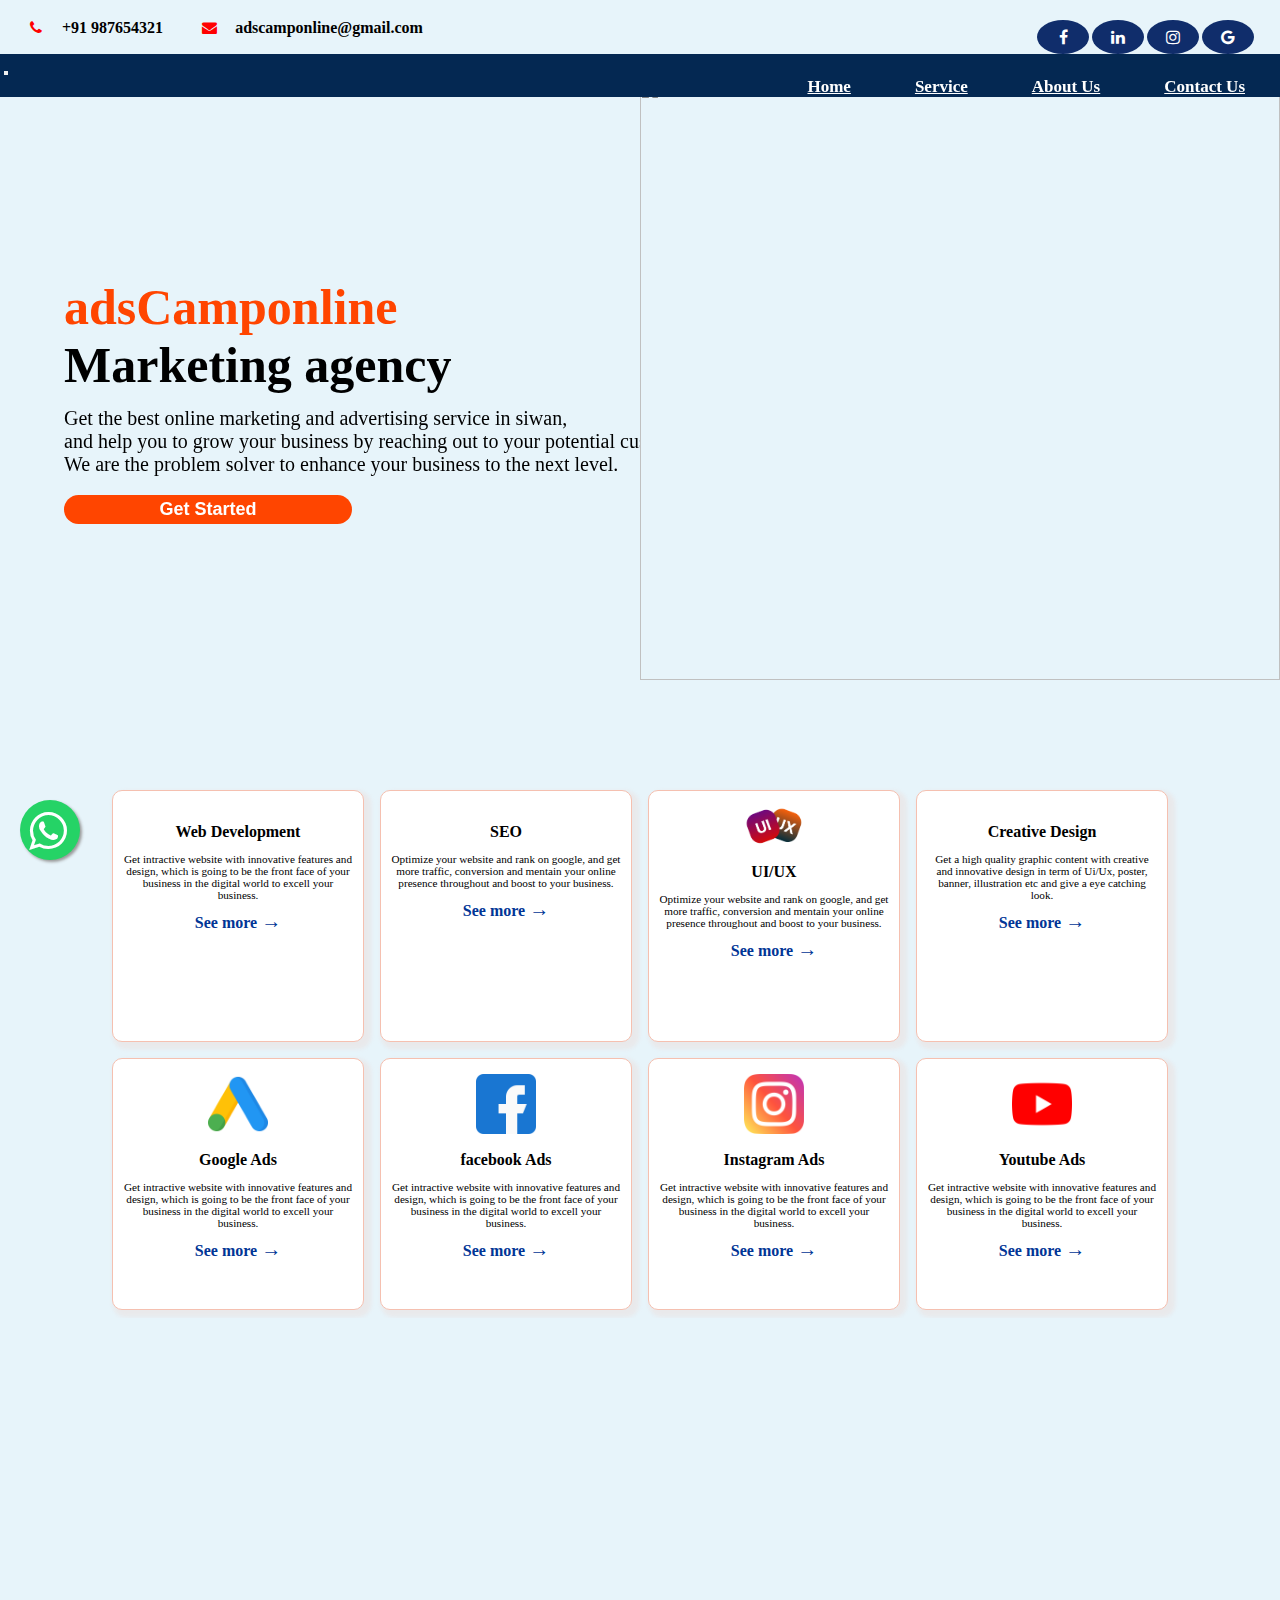
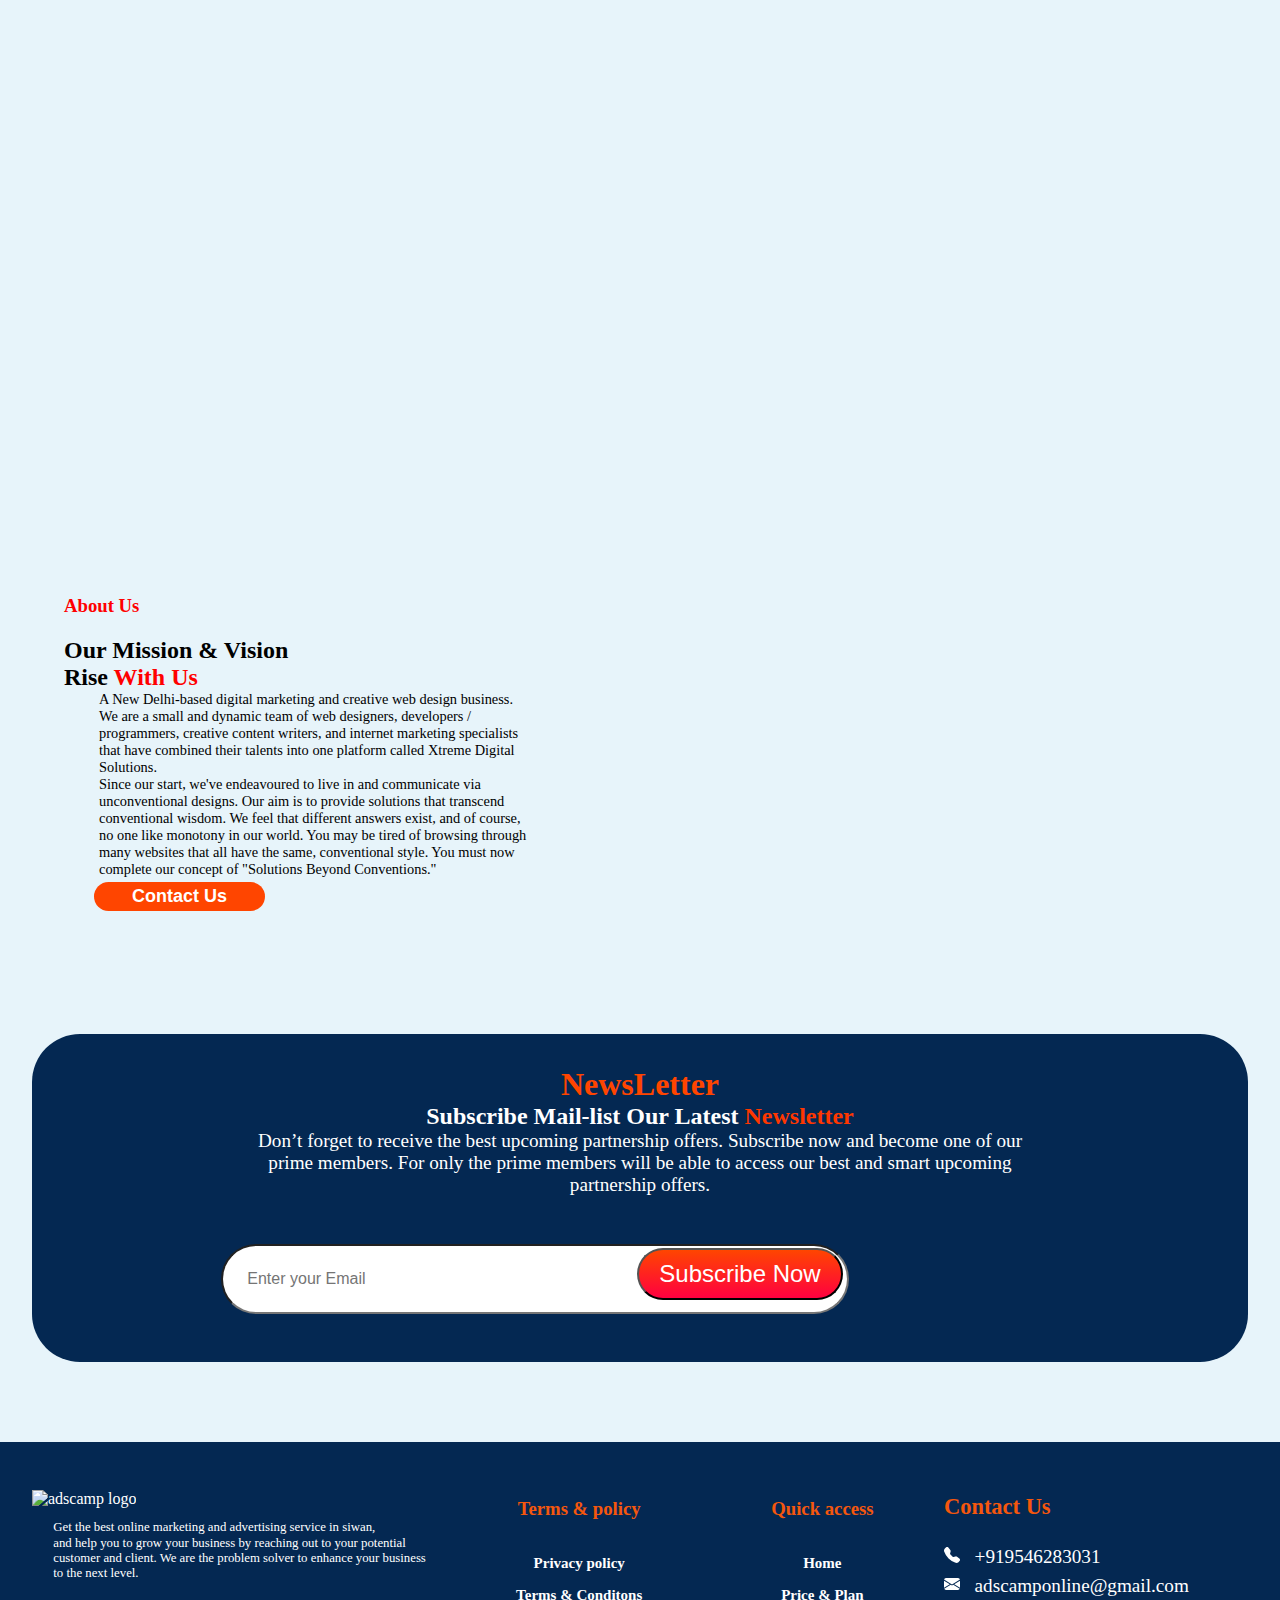
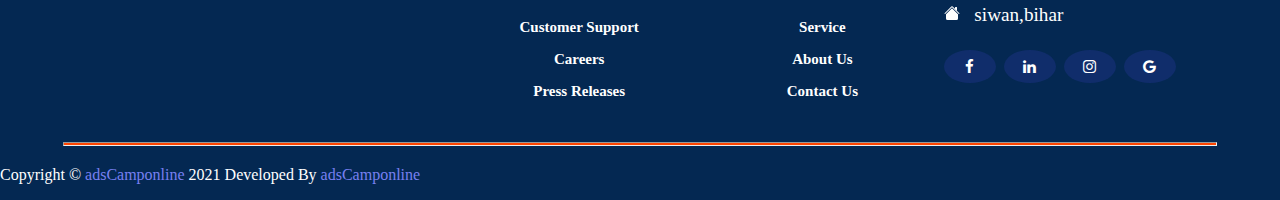
==== commit fbcf8d32: "up" ====
--- a/index.html
+++ b/index.html
@@ -23,10 +23,41 @@
     <script src="https://code.jquery.com/jquery-3.5.1.min.js"></script>
     <script src="https://cdn.jsdelivr.net/npm/bootstrap@4.6.0/dist/js/bootstrap.bundle.min.js"></script>
 
-
+<!-- Abid GoogleAnalytics -->
+   <!-- Global site tag (gtag.js) - Google Analytics -->
+<script async src="https://www.googletagmanager.com/gtag/js?id=G-70TVT3E9F8"></script>
+<script>
+  window.dataLayer = window.dataLayer || [];
+  function gtag(){dataLayer.push(arguments);}
+  gtag('js', new Date());
+
+  gtag('config', 'G-70TVT3E9F8');
+</script>
+<!-- Abid GoogleAnalytics -->
+<!-- Pranjal GoogleAnalytics -->
     <!-- Global site tag (gtag.js) - Google Analytics -->
-    <script async src="https://www.googletagmanager.com/gtag/js?id=G-70TVT3E9F8"></script>
-
+<script async src="https://www.googletagmanager.com/gtag/js?id=G-J9DJ2M8TTY"></script>
+    <script>
+    window.dataLayer = window.dataLayer || [];
+    function gtag(){dataLayer.push(arguments);}
+    gtag('js', new Date());
+  
+    gtag('config', 'G-J9DJ2M8TTY');
+    </script>
+ <!-- Pranjal GoogleAnalytics -->
+ <!-- Samadarshi GoogleAnalytics -->
+ <!-- Global site tag (gtag.js) - Google Analytics -->
+<script async src="https://www.googletagmanager.com/gtag/js?id=G-WVGGEXJSHZ"></script>
+<script>
+  window.dataLayer = window.dataLayer || [];
+  function gtag(){dataLayer.push(arguments);}
+  gtag('js', new Date());
+
+  gtag('config', 'G-WVGGEXJSHZ');
+</script>
+<!-- Samadarshi GoogleAnalytics -->
+  
+        
 
     <title>adsCamponline - Digital Marketing Agency</title>
     <link rel="shortcut icon" href="assets/img/logo.png">
@@ -147,7 +178,7 @@
             <div class="head-col" data-aos="fade-right">
                 <div class="heading">
                     <h1 style="font-weight: bold ; font-size:50px;"><br> <span
-                            style="color: orangered;">adsCamponline</span> <br>Mraketing agency</h1>
+                            style="color: orangered;">adsCamponline</span> <br>Marketing agency</h1>
                 </div>
                 <p class="top-para">Get the best online marketing and advertising service in siwan, <br> and help you to
                     grow your business by reaching out to your potential customer and client. <br> We are the problem
